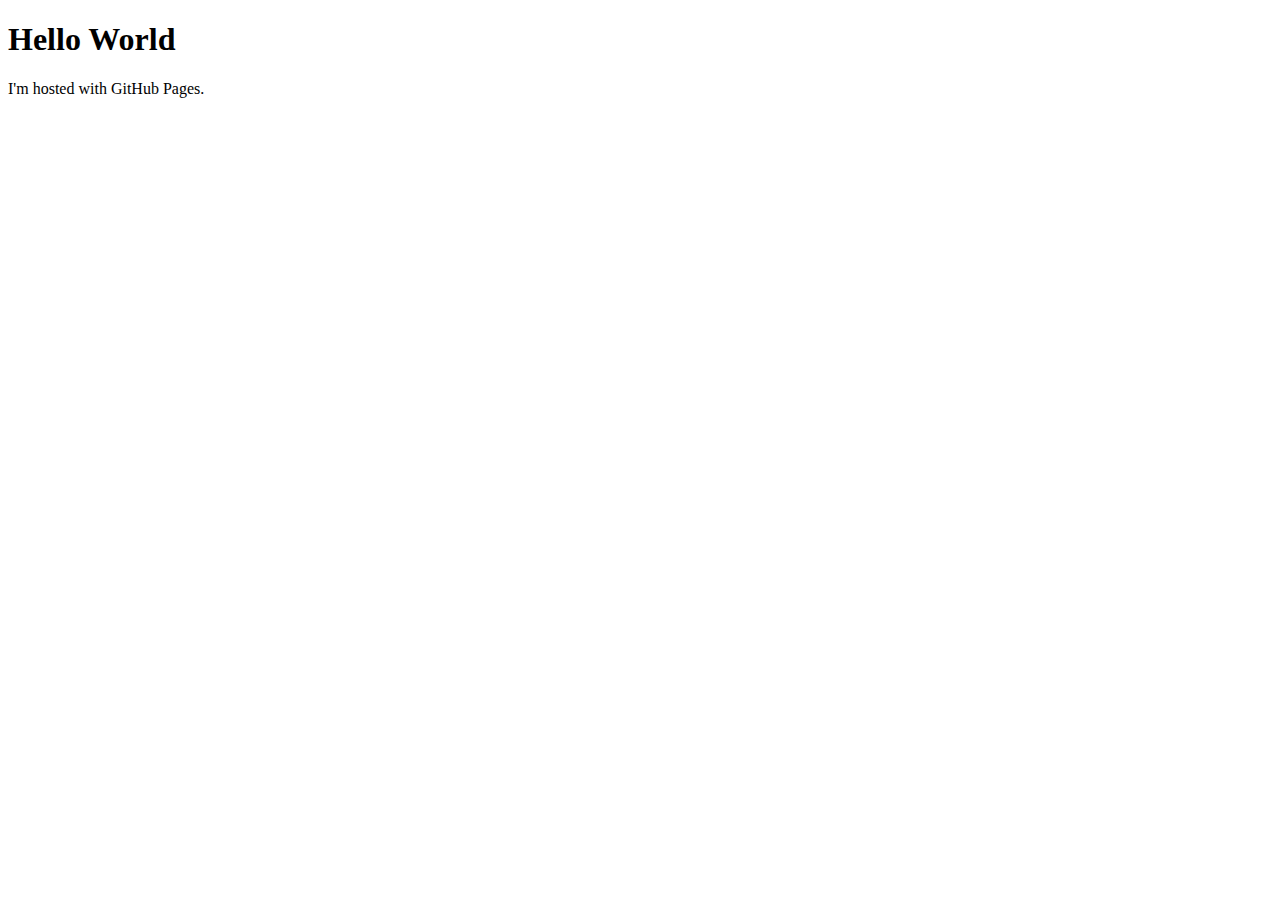
==== index.html @ 8fad61cc "Added index page." ====
<!DOCTYPE html>
<html lang="en-us">
<head>
<title>Home - Nicholas McCormick</title>
 <meta name="keywords" content="">
 <meta name="description" content="">
 <meta name="robots" content="index, follow">
 <meta name="author" content="Nicholas McCormick">
 <meta charset="utf-8"> 
</head>
<body>
<h1>Hello World</h1>
<p>I'm hosted with GitHub Pages.</p>
</body>
</html>
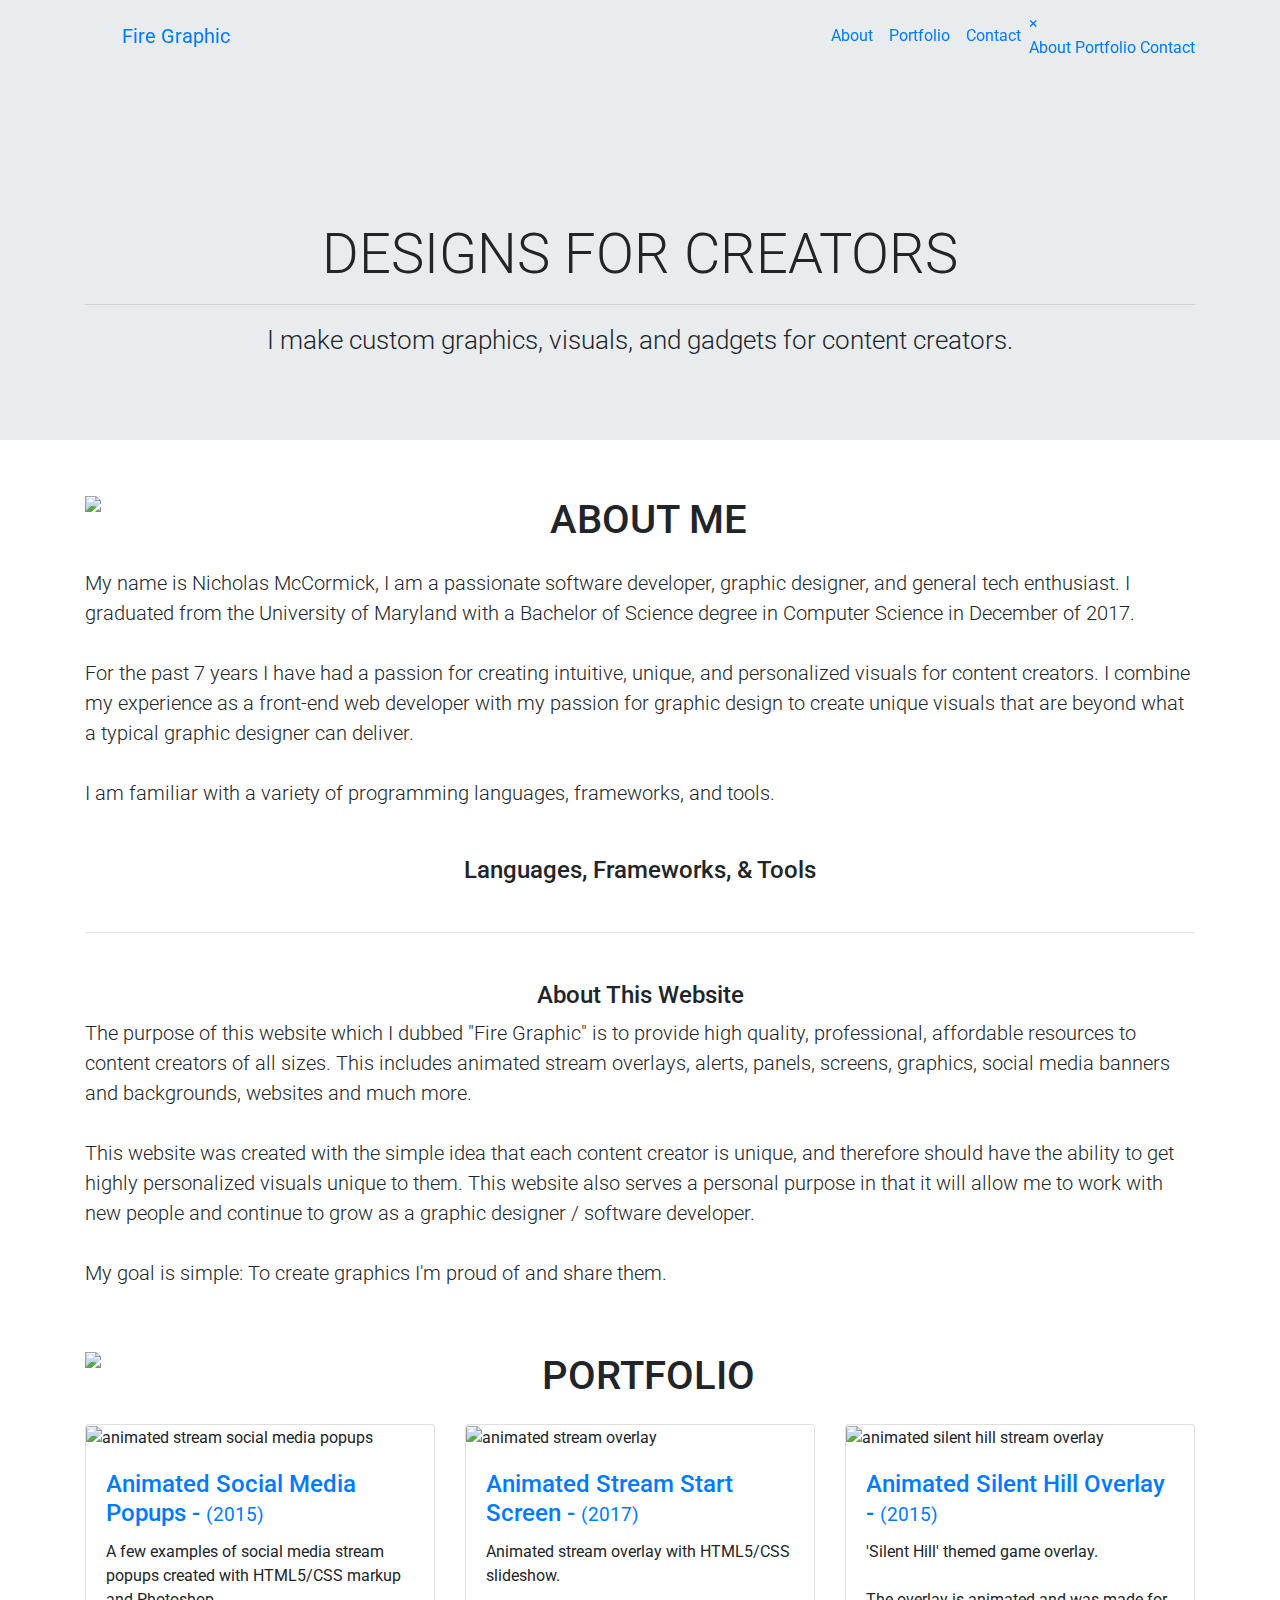
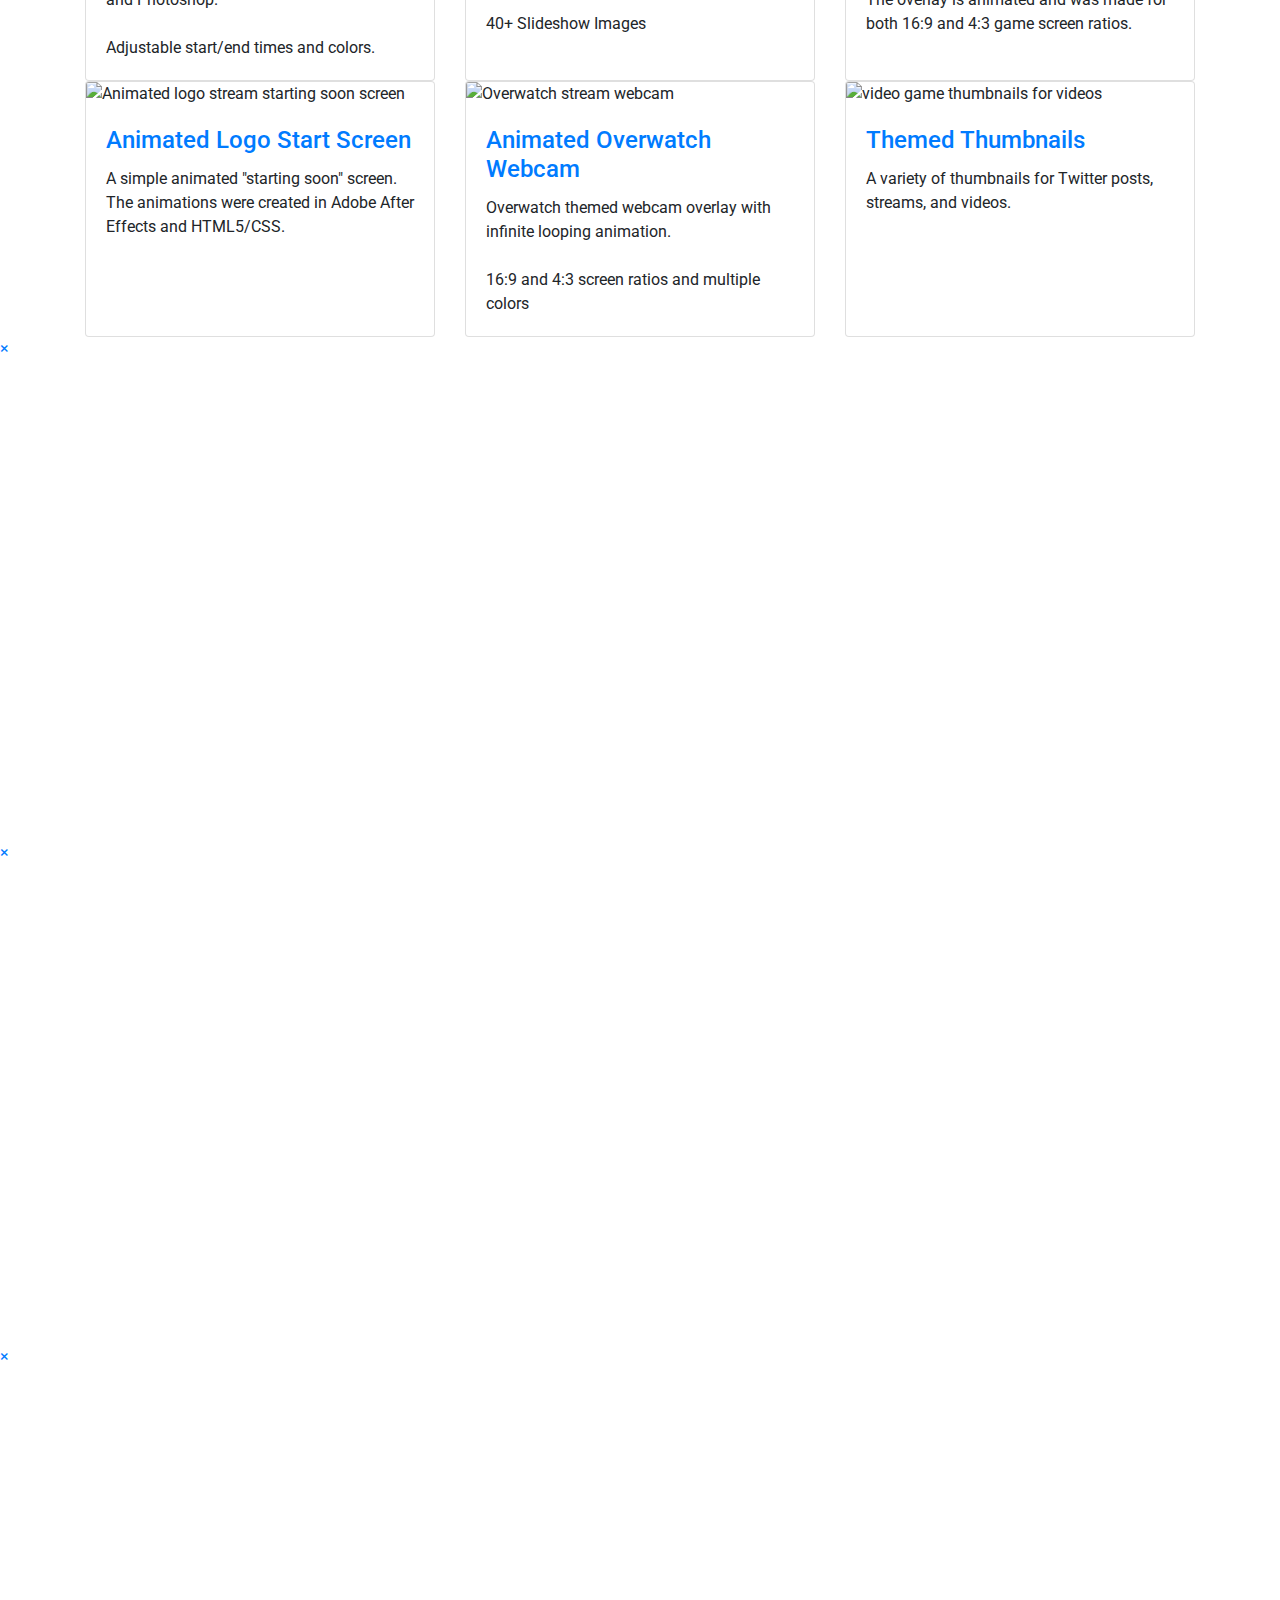
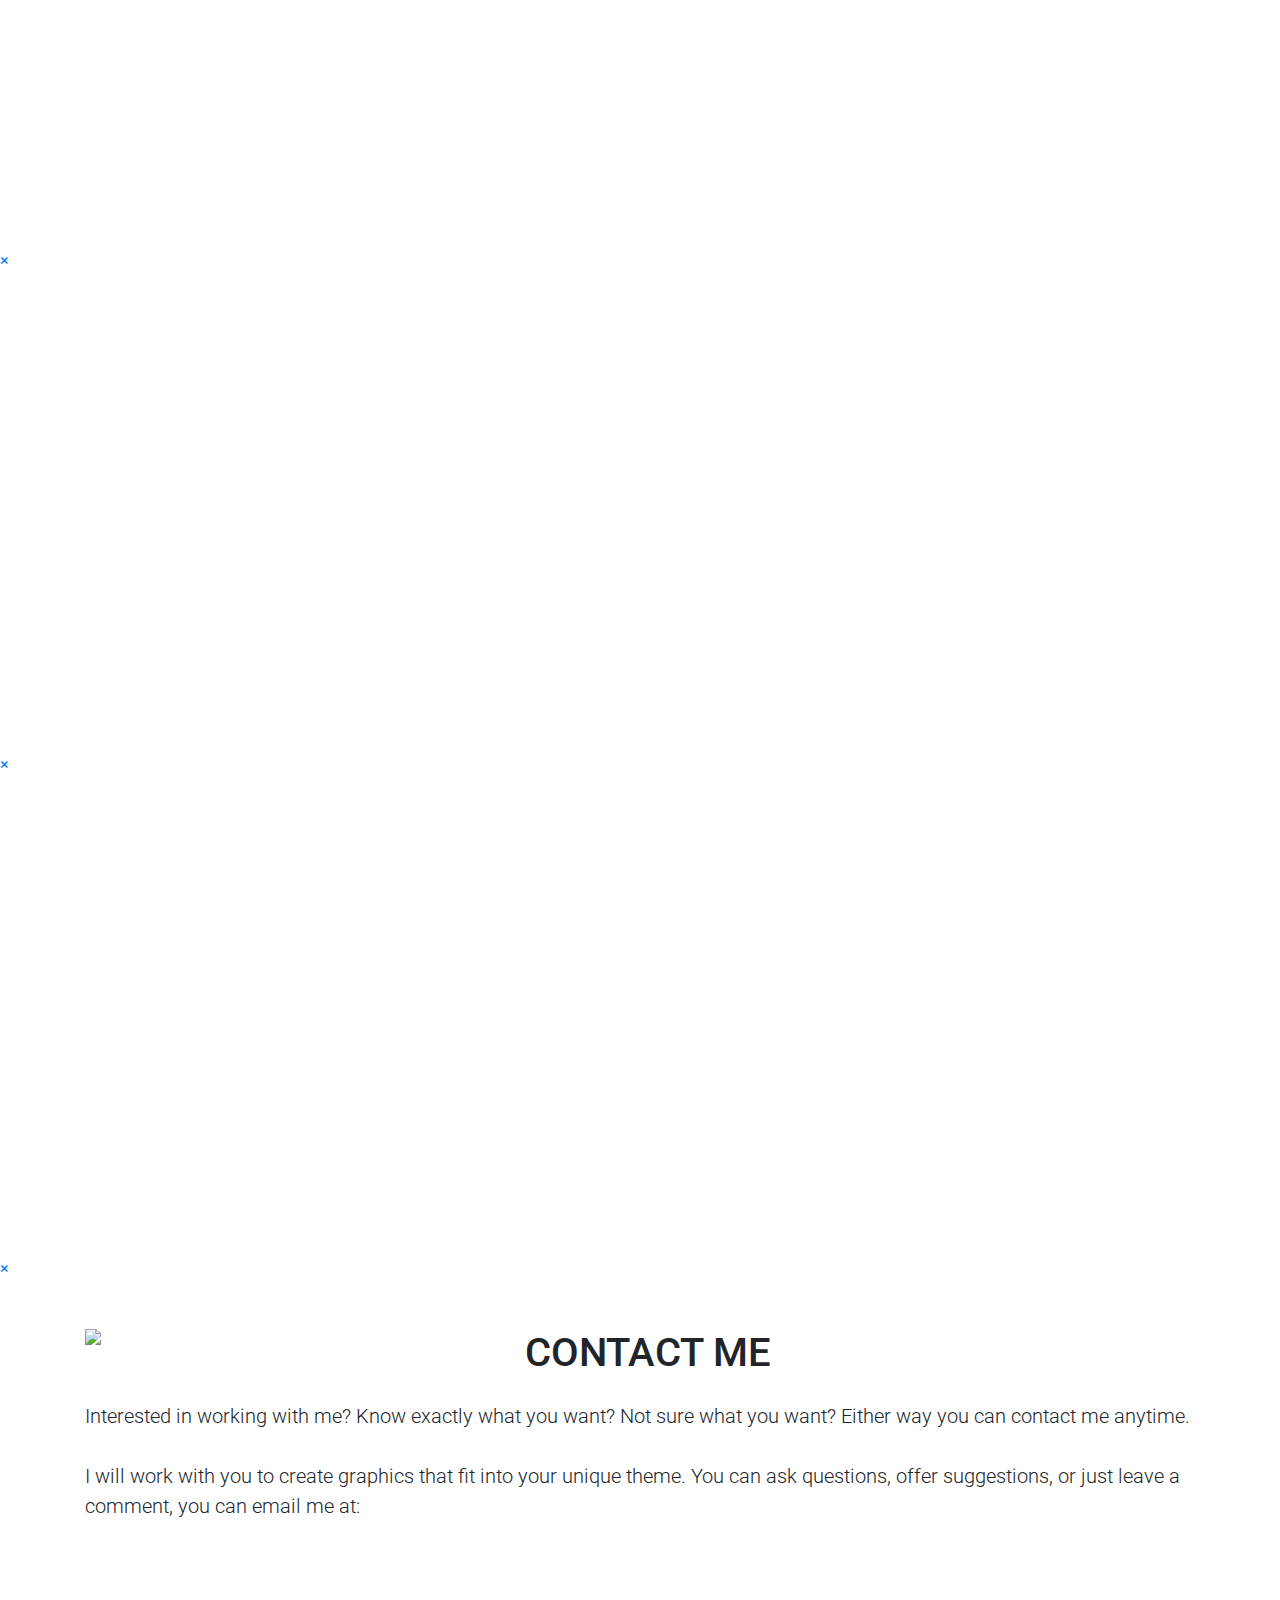
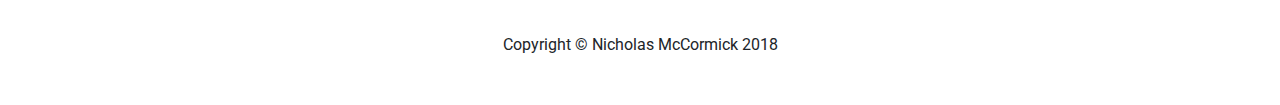
==== commit ac96d632: "Fixed image error" ====
--- a/index.html
+++ b/index.html
@@ -1,15 +1,452 @@
 <!DOCTYPE html>
-<html lang="en-us">
-<head>
-<title>Home - Nicholas McCormick</title>
- <meta name="keywords" content="">
- <meta name="description" content="">
- <meta name="robots" content="index, follow">
- <meta name="author" content="Nicholas McCormick">
- <meta charset="utf-8"> 
-</head>
-<body>
-<h1>Hello World</h1>
-<p>I'm hosted with GitHub Pages.</p>
-</body>
-</html>+
+<!--
+ * File: index.html
+ * Author: Nicholas McCormick (Faded)
+ * Date:
+ * Purpose: Fire Graphic Index
+
+ -->
+
+<html lang="en">
+  <head>
+    <meta charset="utf-8">
+    <title>Fire Graphic - Home</title>
+    <meta name="author" content="Nicholas McCormick">
+    <meta name="description" content="I am a passionate software developer,
+      graphic designer, and general tech enthusiast. The purpose of Fire Graphic Stream Design is to provide high quality, professional,
+    affordable resources to content creators of all sizes. This includes animated stream overlays,
+    alerts, panels, screens, graphics, social media banners and backgrounds, websites and much more.">
+
+
+    <meta name="viewport" content="width=device-width, initial-scale=1, shrink-to-fit=no">
+
+    <!-- Latest compiled and minified CSS -->
+    <link rel="stylesheet" href="https://maxcdn.bootstrapcdn.com/bootstrap/4.0.0/css/bootstrap.min.css"
+    integrity="sha384-Gn5384xqQ1aoWXA+058RXPxPg6fy4IWvTNh0E263XmFcJlSAwiGgFAW/dAiS6JXm" crossorigin="anonymous">
+
+    <!-- jQuery library -->
+    <script src="https://ajax.googleapis.com/ajax/libs/jquery/3.3.1/jquery.min.js"></script>
+
+    <!-- Popper.js Library -->
+    <script src="https://cdnjs.cloudflare.com/ajax/libs/popper.js/1.12.9/umd/popper.min.js"
+    integrity="sha384-ApNbgh9B+Y1QKtv3Rn7W3mgPxhU9K/ScQsAP7hUibX39j7fakFPskvXusvfa0b4Q" crossorigin="anonymous"></script>
+
+    <!-- Latest compiled JavaScript -->
+    <script src="https://maxcdn.bootstrapcdn.com/bootstrap/4.0.0/js/bootstrap.min.js"
+    integrity="sha384-JZR6Spejh4U02d8jOt6vLEHfe/JQGiRRSQQxSfFWpi1MquVdAyjUar5+76PVCmYl" crossorigin="anonymous"></script>
+
+    <!-- Fonts -->
+    <link href="https://fonts.googleapis.com/css?family=Roboto:300,400" rel="stylesheet">
+    <link rel="stylesheet" href="https://fonts.googleapis.com/css?family=Raleway">
+    <link href="https://fonts.googleapis.com/css?family=Lato:300,400" rel="stylesheet">
+    <link rel="stylesheet" href="https://cdn.rawgit.com/konpa/devicon/df6431e323547add1b4cf45992913f15286456d3/devicon.min.css">
+
+    <!-- Custom CSS Styles -->
+    <link rel="stylesheet" href="css/website_v2.css">
+
+
+
+    <link rel="icon"
+   type="image/gif"
+   href="images/icon.gif">
+
+  </head>
+
+  <body id="page-top">
+    <!--Top Navagation Bar -->
+    <nav class="navbar navbar-expand-lg nav-color fixed-top">
+
+
+      <div class="container">
+
+      <a class="navbar-brand" href="#">
+        <img src="images/icon.gif" width="16" height="26" class="d-inline-block brand-img" alt="">
+        <span class="brand-text d-inline-block align-top nav-link ">Fire Graphic</span></a>
+
+
+        <!-- Menu Button when small screen-->
+        <button class="navbar-toggler" type="button" data-toggle="collapse" data-target="#navbarResponsive" aria-controls="navbarResponsive" aria-expanded="false" aria-label="Toggle navigation">
+          <span class="navbar-toggler-icon" onclick="openNav()"></span>
+        </button>
+
+        <div class="collapse navbar-collapse" id="navbarResponsiv">
+          <ul class="navbar-nav ml-auto">
+            <li class="nav-item">
+              <a class="nav-link js-scroll-trigger nav-text" href="#About">About</a>
+            </li>
+            <li class="nav-item">
+              <a class="nav-link js-scroll-trigger nav-text" href="#Portfolio">Portfolio</a>
+            </li>
+            <li class="nav-item">
+              <a class="nav-link js-scroll-trigger nav-text" href="#Contact">Contact</a>
+            </li>
+          </ul>
+        </div>
+
+      <!--Nav Overlay -->
+        <div id="myNav" class="overlay">
+          <a href="javascript:void(0)" class="closebtn" onclick="closeNav()">&times;</a>
+          <div class="overlay-content">
+            <a href="#About" onclick="closeNav()">About</a>
+            <a href="#Portfolio" onclick="closeNav()">Portfolio</a>
+            <a href="#Contact" onclick="closeNav()">Contact</a>
+          </div>
+        </div>
+
+
+
+      </div>
+
+    </nav>
+    <!-- End of Nav-->
+
+    <!-- Header -->
+    <header class="jumbotron jumbotron-fluid">
+      <video id="video-background" preload muted autoplay loop>
+        <source src="images/back2.mp4" type="video/mp4">
+
+      </video>
+
+      <div id="myJumbotron-Text" class="container text-center jumbotron-text">
+        <h1 class="my-font display-4 jumbo-text-shadow">DESIGNS FOR CREATORS</h1>
+        <hr>
+        <p class="lead" style="font-size: 2vw;">I make custom graphics, visuals, and gadgets for content creators.</p>
+      </div>
+    </header>
+<!-- Header End -->
+
+
+
+
+    <!-- Sections -->
+
+    <!-- About Me -->
+    <section id="About">
+      <div class="container">
+        <div class="row">
+          <div class="col-lg-12 mx-auto">
+            <h1 class="my-4 text-center portfolio-head-text">ABOUT ME
+            <img class="img-fluid float-left my-line" src="images/line.png">
+          </h1>
+            <p class="lead about-font">My name is Nicholas McCormick, I am a passionate software developer,
+              graphic designer, and general tech enthusiast.
+              I graduated from the University of Maryland with a Bachelor of Science degree in Computer Science in December of 2017.
+<br><br>
+              For the past 7 years I have had a passion for creating intuitive, unique,
+               and personalized visuals for content creators.
+               I combine my experience as a front-end web developer with my passion
+                for graphic design to create unique visuals that are beyond what a typical graphic designer can deliver.
+                <br>
+                <br>
+                I am familiar with a variety of programming languages, frameworks, and tools.
+              </p>
+
+              <h4 class="text-center header-color mt-5">Languages, Frameworks, &#38; Tools</h4>
+
+              <ul class="list-inline list-icons text-center">
+            <li class="list-inline-item">
+              <i class="devicon-html5-plain-wordmark"></i>
+            </li>
+            <li class="list-inline-item">
+              <i class="devicon-css3-plain-wordmark"></i>
+            </li>
+            <li class="list-inline-item">
+              <i class="devicon-javascript-plain"></i>
+            </li>
+            <li class="list-inline-item">
+              <i class="devicon-jquery-plain-wordmark"></i>
+            </li>
+            <li class="list-inline-item">
+              <i class="devicon-bootstrap-plain-wordmark"></i>
+            </li>
+            <li class="list-inline-item">
+              <i class="devicon-sass-original"></i>
+            </li>
+            <li class="list-inline-item">
+              <i class="devicon-photoshop-plain"></i>
+            </li>
+            <li class="list-inline-item">
+              <i class="devicon-cplusplus-plain-wordmark"></i>
+            </li>
+            <li class="list-inline-item">
+              <i class="devicon-java-plain-wordmark"></i>
+            </li>
+            <li class="list-inline-item">
+              <i class="devicon-nodejs-plain-wordmark"></i>
+            </li>
+            <li class="list-inline-item">
+              <i class="devicon-github-plain"></i>
+            </li>
+          </ul>
+
+          <hr>
+          <h4 class="text-center header-color mt-5">About This Website</h4>
+          <p class="lead about-font">
+            The purpose of this website which I dubbed "Fire Graphic" is to provide high quality, professional,
+            affordable resources to content creators of all sizes. This includes animated stream overlays,
+            alerts, panels, screens, graphics, social media banners and backgrounds, websites and much more.
+            <br><br>
+            This website was created with the simple idea that each content creator is unique,
+            and therefore should have the ability to get highly personalized visuals unique to them.
+            This website also serves a personal purpose in that it will allow me to work with new people
+             and continue to grow as a graphic designer / software developer.
+             <br><br>
+             My goal is simple: To create graphics I'm proud of and share them.
+          </p>
+
+
+          </div>
+        </div>
+      </div>
+    </section>
+    <!-- About Me End -->
+
+    <!-- Portfolio -->
+    <div id="Portfolio" class="container mt-5">
+
+          <!-- Page Heading -->
+          <h1 class="my-4 text-center portfolio-head-text">PORTFOLIO
+          <img class="img-fluid float-left my-line" src="images/line.png">
+        </h1>
+
+          <div class="row">
+
+            <div class="col-lg-4 col-sm-6 portfolio-item">
+              <div class="card h-100">
+                <a onClick="openImg('image1')"><img class="card-img-top" src="images/portfolio/1.jpg" alt="animated stream social media popups"></a>
+                <div class="card-body">
+                  <h4 class="card-title">
+                    <a href="javascript:void(0)" onClick="openImg('image1')">Animated Social Media Popups - <small>(2015)</small></a>
+                  </h4>
+                  <p class="card-text inner-text"> A few examples of social media stream popups created with HTML5/CSS markup and Photoshop.
+
+                  <br><br>Adjustable start/end times and colors.</p>
+                </div>
+              </div>
+            </div>
+
+            <div class="col-lg-4 col-sm-6 portfolio-item">
+              <div class="card h-100">
+                <a onClick="openImg('image2')"><img class="card-img-top" src="images/portfolio/2.jpg" alt="animated stream overlay"></a>
+                <div class="card-body">
+                  <h4 class="card-title">
+                    <a href="javascript:void(0)" onclick="openImg('image2')">Animated Stream Start Screen - <small>(2017)</small></a>
+                  </h4>
+                  <p class="card-text inner-text">Animated stream overlay with HTML5/CSS slideshow.
+                    <br><br>40+ Slideshow Images
+
+              </p>
+                </div>
+              </div>
+            </div>
+            <div class="col-lg-4 col-sm-6 portfolio-item">
+              <div class="card h-100">
+                <a onClick="openImg('image3')"><img class="card-img-top" src="images/portfolio/3.jpg" alt="animated silent hill stream overlay"></a>
+                <div class="card-body">
+                  <h4 class="card-title">
+                    <a href="javascript:void(0)" onclick="openImg('image3')">Animated Silent Hill Overlay - <small>(2015)</small></a>
+                  </h4>
+                  <p class="card-text inner-text">'Silent Hill' themed game overlay.<br><br>
+                    The overlay is animated and was made for both 16:9 and 4:3 game screen ratios.</p>
+                </div>
+              </div>
+            </div>
+            <div class="col-lg-4 col-sm-6 portfolio-item">
+              <div class="card h-100">
+                <a onClick="openImg('image4')"><img class="card-img-top" src="images/portfolio/4.jpg" alt="Animated logo stream starting soon screen"></a>
+                <div class="card-body">
+                  <h4 class="card-title">
+                    <a href="javascript:void(0)" onclick="openImg('image4')">Animated Logo Start Screen</a>
+                  </h4>
+                  <p class="card-text inner-text">A simple animated "starting soon" screen. The animations were created in Adobe After Effects and HTML5/CSS.</p>
+                </div>
+              </div>
+            </div>
+            <div class="col-lg-4 col-sm-6 portfolio-item">
+              <div class="card h-100">
+                <a onClick="openImg('image5')"><img class="card-img-top" src="images/portfolio/5.jpg" alt="Overwatch stream webcam"></a>
+                <div class="card-body">
+                  <h4 class="card-title">
+                    <a href="javascript:void(0)" onclick="openImg('image5')">Animated Overwatch Webcam</a>
+                  </h4>
+                  <p class="card-text inner-text">Overwatch themed webcam overlay with infinite looping animation.<br><br>16:9 and 4:3 screen ratios and multiple colors</p>
+                </div>
+              </div>
+            </div>
+
+
+            <div class="col-lg-4 col-sm-6 portfolio-item">
+              <div class="card h-100">
+                <a onClick="openImg('image6')"><img class="card-img-top" src="images/portfolio/7.jpg" alt="video game thumbnails for videos"></a>
+                <div class="card-body">
+                  <h4 class="card-title">
+                    <a href="javascript:void(0)" onClick="openImg('image6')">Themed Thumbnails</a>
+                  </h4>
+                  <p class="card-text inner-text">A variety of thumbnails for Twitter posts, streams, and videos.</p>
+                </div>
+              </div>
+            </div>
+          </div>
+
+          <!-- /.row -->
+        </div>
+
+
+
+        <!-- Image Overlays -->
+        <!-- Image 1 Panel Overlay -->
+        <div id="image1" class="overlay">
+          <a href="javascript:void(0)" class="closebtn" onclick="closeImg('image1'); stopVideo('image1')">&times;</a>
+          <div class="overlay-content-img">
+
+            <iframe width="840" height="473" src="https://www.youtube.com/embed/nMKFCQlynO8"
+            frameborder="0" allow="autoplay; encrypted-media" allowfullscreen></iframe>
+          </div>
+        </div>
+
+        <!-- Image 2 Music Overlay -->
+        <div id="image2" class="overlay">
+          <a href="javascript:void(0)" class="closebtn" onclick="closeImg('image2'); stopVideo('image2')">&times;</a>
+          <div class="overlay-content-img">
+
+            <iframe width="840" height="473" src="https://www.youtube.com/embed/uvRNwEHDAkM"
+            frameborder="0" allow="autoplay; encrypted-media" allowfullscreen></iframe>
+          </div>
+        </div>
+
+        <!-- Image 3 Silent Hill Overlay -->
+        <div id="image3" class="overlay">
+          <a href="javascript:void(0)" class="closebtn" onclick="closeImg('image3'); stopVideo('image3')">&times;</a>
+          <div class="overlay-content-img">
+
+            <iframe width="840" height="473"  src="https://www.youtube.com/embed/bX3L7JhqyLE"
+            frameborder="0" allow="autoplay; encrypted-media" allowfullscreen></iframe>
+          </div>
+        </div>
+
+        <!-- Image 4 Overlay -->
+        <div id="image4" class="overlay">
+          <a href="javascript:void(0)" class="closebtn" onclick="closeImg('image4'); stopVideo('image4')">&times;</a>
+          <div class="overlay-content-img">
+
+            <iframe width="840" height="473" src="https://www.youtube.com/embed/pyYPFJwZOYE?rel=0&amp;start=295&end=482"
+            frameborder="0" allow="autoplay; encrypted-media" allowfullscreen></iframe>
+          </div>
+        </div>
+
+        <!-- Image 5 Overlay -->
+        <div id="image5" class="overlay">
+          <a href="javascript:void(0)" class="closebtn" onclick="closeImg('image5'); stopVideo('image5')">&times;</a>
+          <div class="overlay-content-img">
+
+<iframe width="840" height="473" src="https://www.youtube.com/embed/ZtoMNJajfTw?rel=0"
+ frameborder="0" allow="autoplay; encrypted-media" allowfullscreen></iframe>
+          </div>
+        </div>
+
+        <!-- Image 6 -->
+        <div id="image6" class="overlay">
+          <a href="javascript:void(0)" class="closebtn" onclick="closeImg('image6')">&times;</a>
+          <div class="overlay-content-img">
+            <img class="img-fluid w-75 mt-0" src="images/portfolio/7-lg.jpg" alt="">
+
+
+          </div>
+        </div>
+        <!-- Portfolio End -->
+
+
+        <!-- Contact Me -->
+        <section id="Contact">
+          <div class="container">
+            <div class="row">
+              <div class="col-lg-12 mx-auto">
+                <h1 class="my-4 text-center portfolio-head-text">CONTACT ME
+                <img class="img-fluid float-left my-line" src="images/line.png">
+                </h1>
+                <P class="lead about-font">
+                  Interested in working with me? Know exactly what you want?
+                  Not sure what you want? Either way you can contact me anytime.
+                  <br> <br>
+                  I will work with you to create graphics that fit into your unique theme.
+                  You can ask questions, offer suggestions, or just leave a comment, you can email me at:
+
+                </p>
+                <h5 id="myMail" class="text-center header-color mt-2 about-font"></h5>
+
+              </div>
+            </div>
+          </div>
+        </section>
+        <!-- Contact End -->
+
+
+        <!-- Footer -->
+    <footer class="py-5 mt-5 my-footer">
+      <div class="container">
+        <p class="m-0 text-center footer-text">Copyright © Nicholas McCormick 2018</p>
+      </div>
+    </footer>
+
+
+    <script>
+    "use strict";
+
+    function openNav() {
+        document.getElementById("myNav").style.height = "100%";
+    }
+
+    function closeNav() {
+        document.getElementById("myNav").style.height = "0%";
+    }
+
+    function closeImg(arr) {
+      document.getElementById(arr).style.height = "0%";
+
+    }
+
+    function openImg(arr) {
+      document.getElementById(arr).style.height = "100%";
+    }
+
+    var stopVideo = function ( element ) {
+
+	var iframe = document.getElementById(element).querySelector( "iframe");
+
+	var video = document.getElementById(element).querySelector("video");
+	if ( iframe ) {
+		var iframeSrc = iframe.src;
+		iframe.src = iframeSrc;
+	}
+	if ( video ) {
+		video.pause();
+	}
+};
+
+    setTimeout(mail, 1000);
+
+    function mail(){
+        let h6 = $("#myMail");
+
+        let mail1 = "FireGraphic";
+        let dot = String.fromCharCode(46);
+        let mail2 = "design";
+        let at = String.fromCharCode(64);
+        let mail3 = "gmail";
+        let mail4 = "com";
+
+        h6.text(mail1 + dot + mail2 + at + mail3 + dot + mail4);
+
+    }
+
+
+    </script>
+
+
+
+
+
+
+  </body>
+</html>
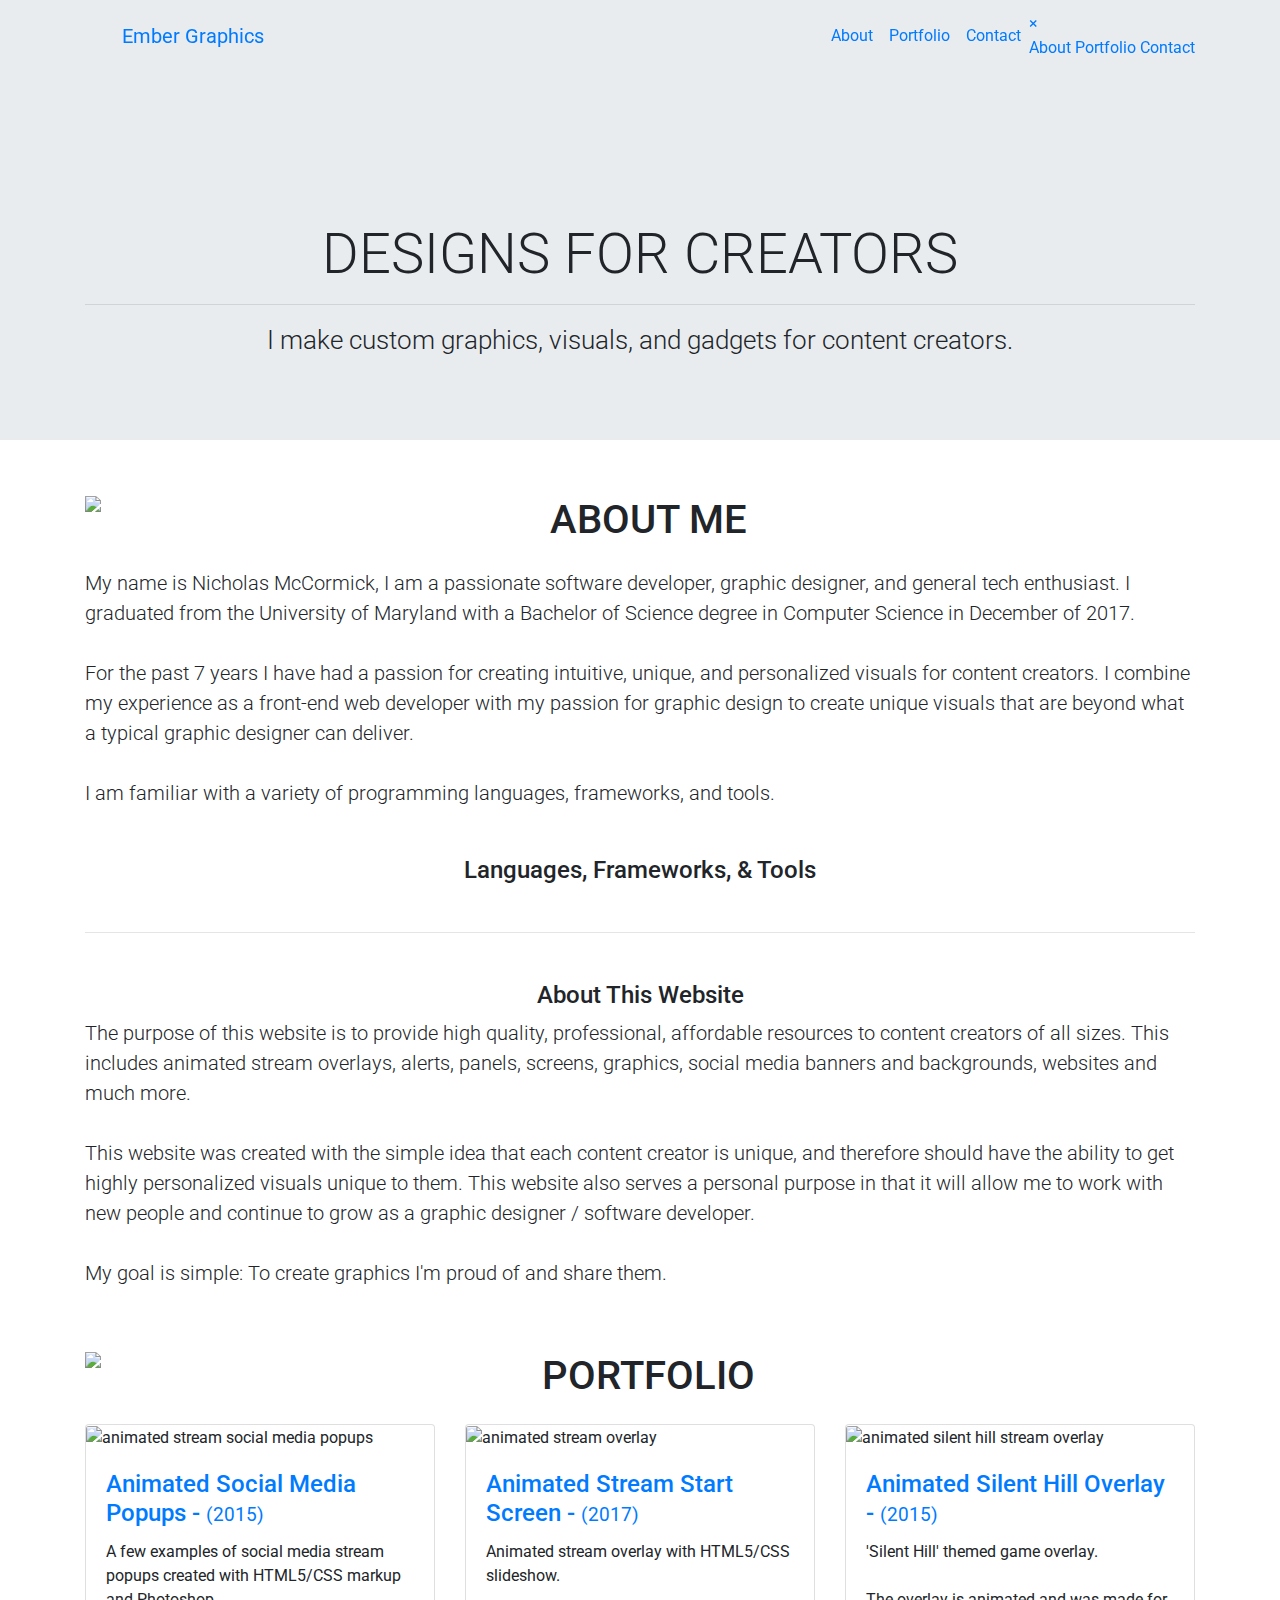
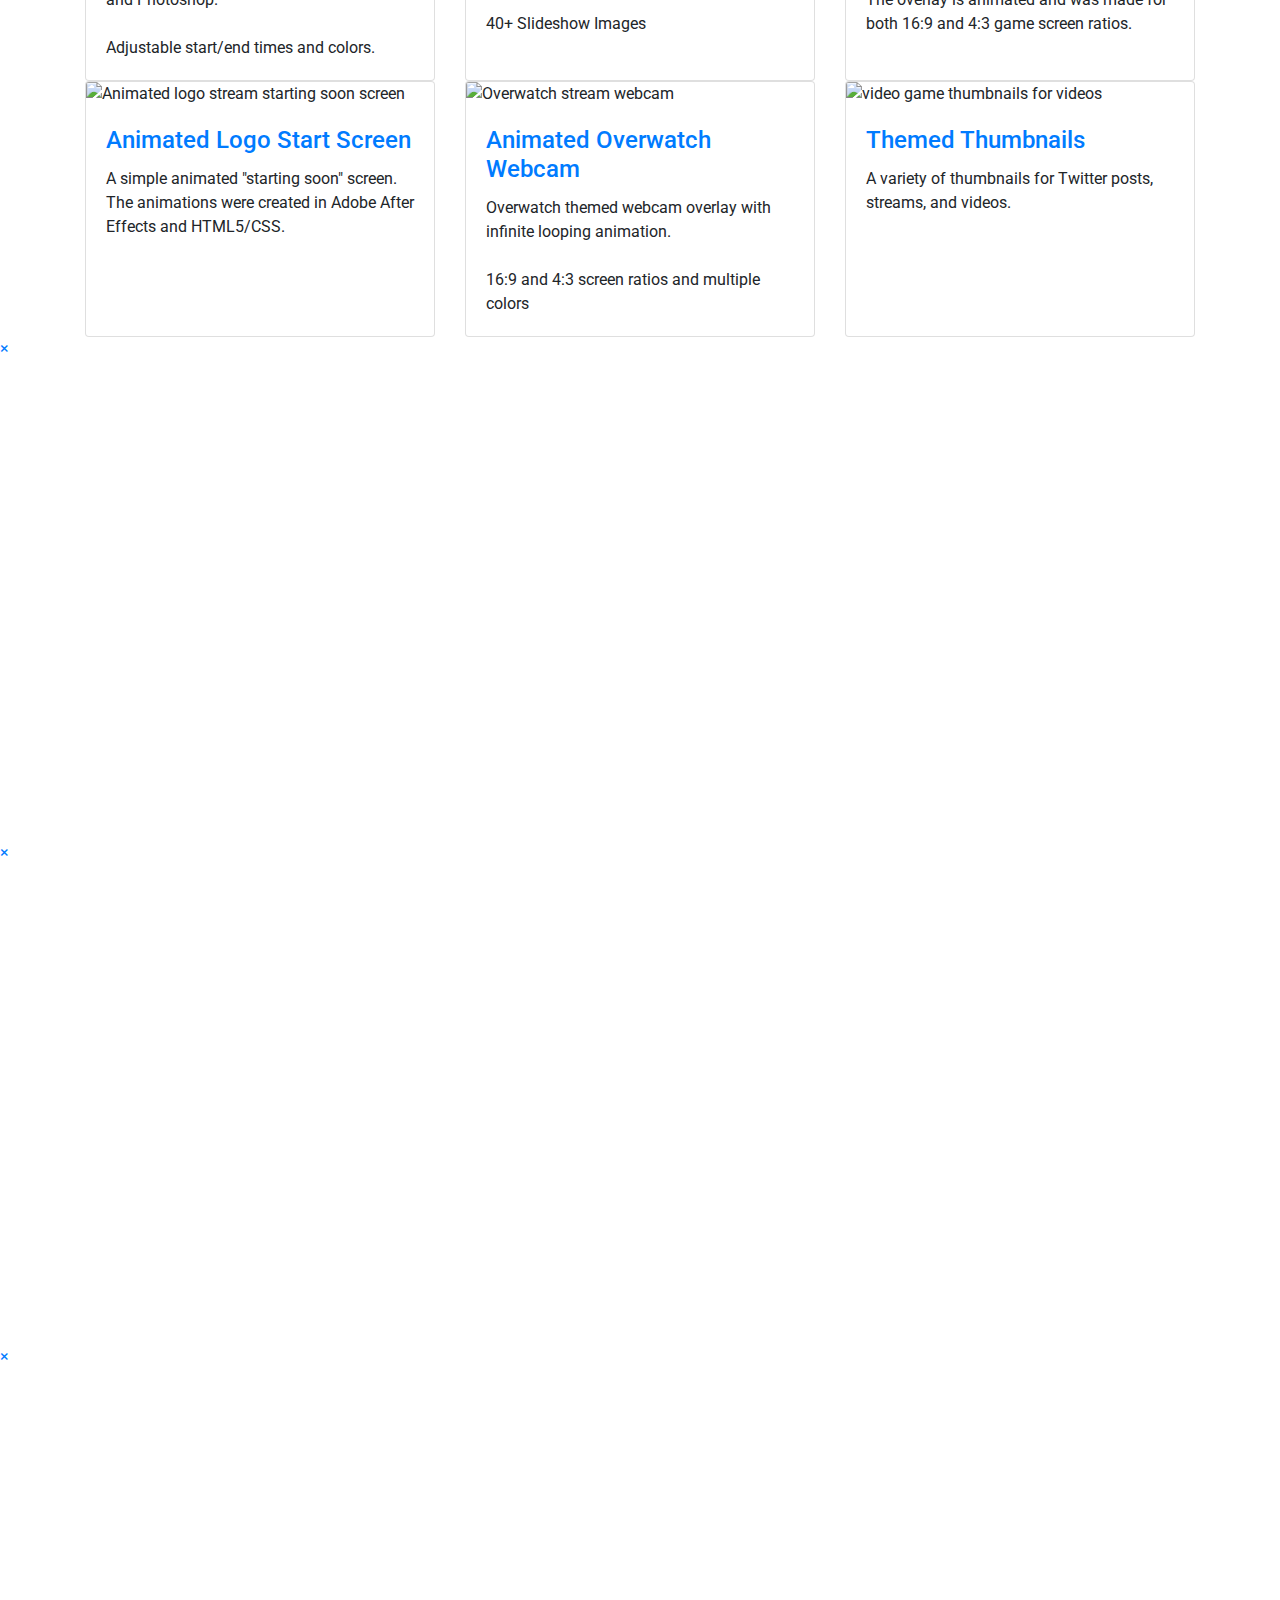
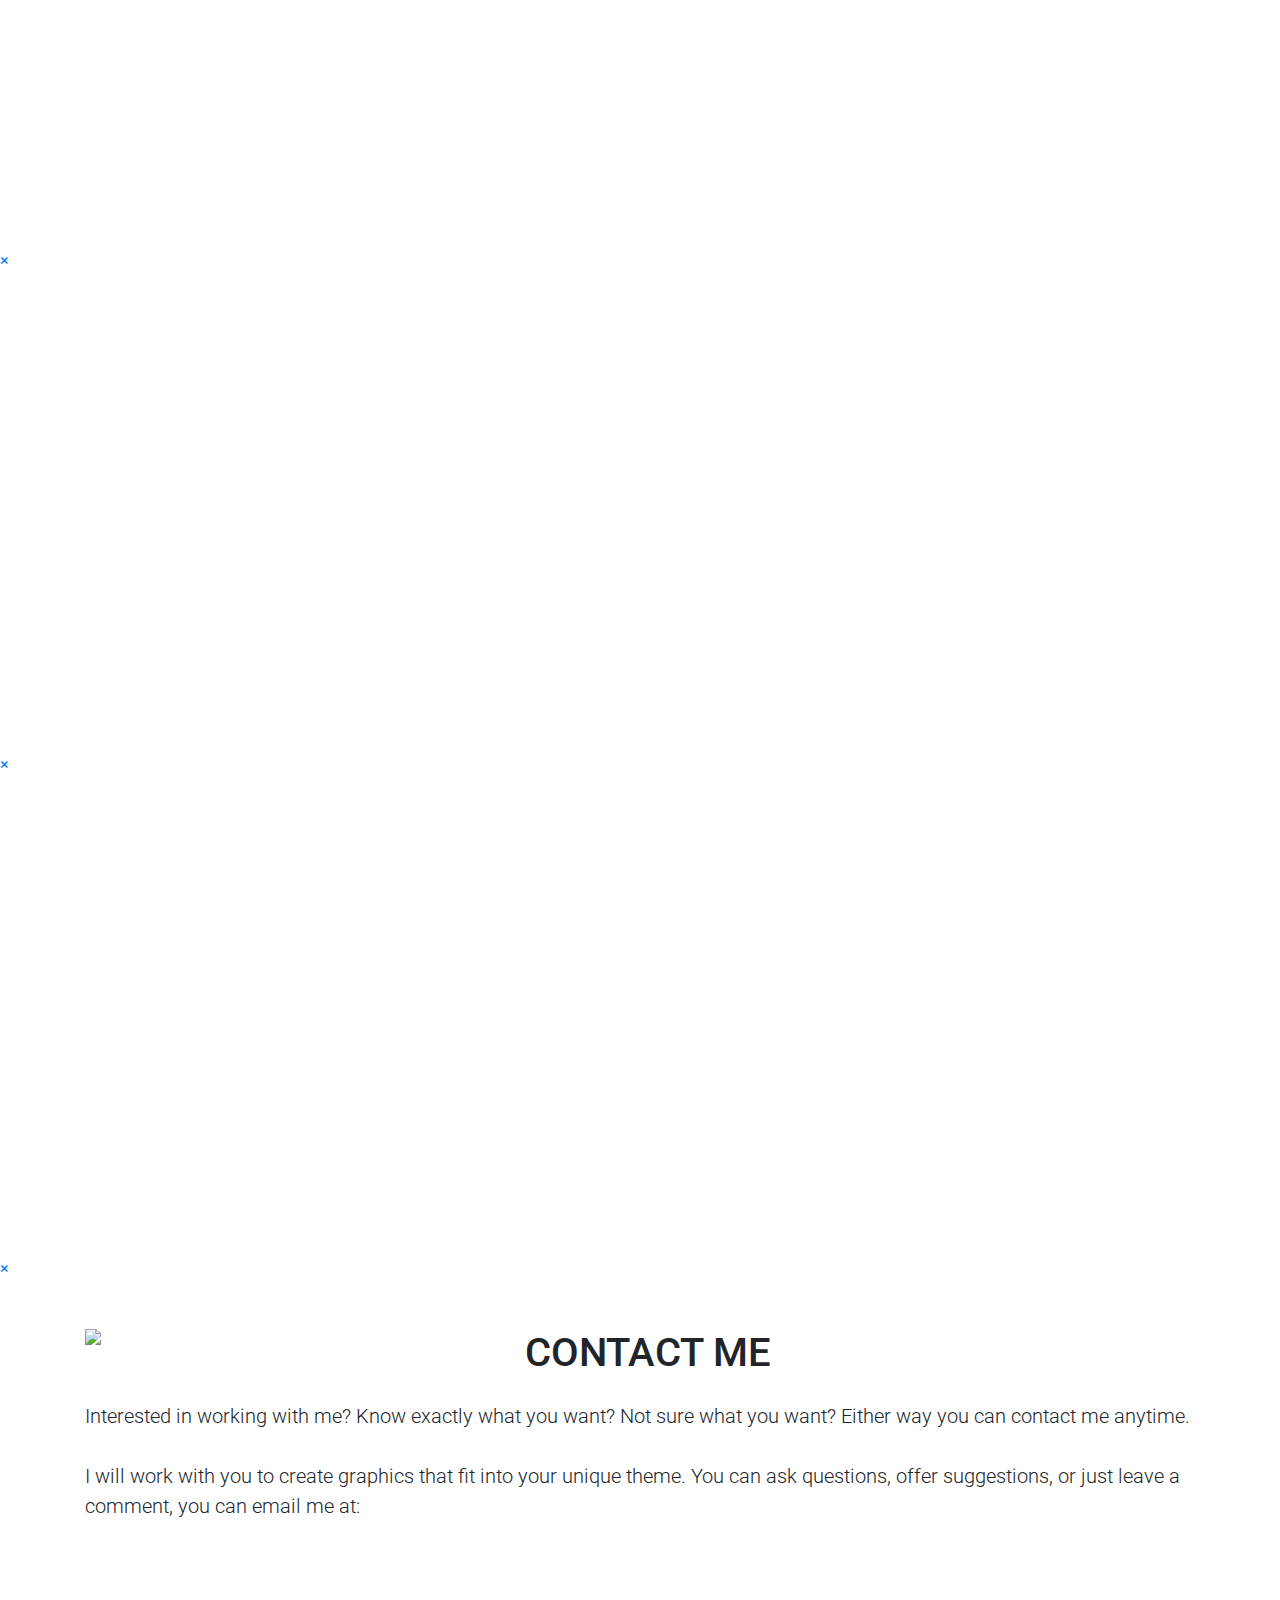
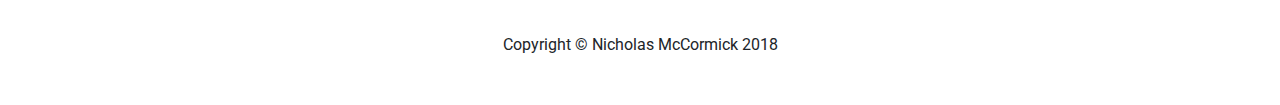
==== commit ac81cb93: "Text update" ====
--- a/index.html
+++ b/index.html
@@ -4,18 +4,16 @@
  * File: index.html
  * Author: Nicholas McCormick (Faded)
  * Date:
- * Purpose: Fire Graphic Index
+ * Purpose: Ember Graphics Index
 
  -->
 
 <html lang="en">
   <head>
     <meta charset="utf-8">
-    <title>Fire Graphic - Home</title>
+    <title>Ember Graphics - Home</title>
     <meta name="author" content="Nicholas McCormick">
-    <meta name="description" content="I am a passionate software developer,
-      graphic designer, and general tech enthusiast. The purpose of Fire Graphic Stream Design is to provide high quality, professional,
-    affordable resources to content creators of all sizes. This includes animated stream overlays,
+    <meta name="description" content="I am a passionate software developer, graphic designer, and general tech enthusiast. The purpose of this website is to provide high quality, professional, affordable resources to content creators of all sizes. This includes animated stream overlays,
     alerts, panels, screens, graphics, social media banners and backgrounds, websites and much more.">
 
 
@@ -62,7 +60,7 @@
 
       <a class="navbar-brand" href="#">
         <img src="images/icon.gif" width="16" height="26" class="d-inline-block brand-img" alt="">
-        <span class="brand-text d-inline-block align-top nav-link ">Fire Graphic</span></a>
+        <span class="brand-text d-inline-block align-top nav-link ">Ember Graphics</span></a>
 
 
         <!-- Menu Button when small screen-->
@@ -129,8 +127,7 @@
             <h1 class="my-4 text-center portfolio-head-text">ABOUT ME
             <img class="img-fluid float-left my-line" src="images/line.png">
           </h1>
-            <p class="lead about-font">My name is Nicholas McCormick, I am a passionate software developer,
-              graphic designer, and general tech enthusiast.
+            <p class="lead about-font">My name is Nicholas McCormick, I am a passionate software developer, graphic designer, and general tech enthusiast.
               I graduated from the University of Maryland with a Bachelor of Science degree in Computer Science in December of 2017.
 <br><br>
               For the past 7 years I have had a passion for creating intuitive, unique,
@@ -183,7 +180,7 @@
           <hr>
           <h4 class="text-center header-color mt-5">About This Website</h4>
           <p class="lead about-font">
-            The purpose of this website which I dubbed "Fire Graphic" is to provide high quality, professional,
+            The purpose of this website is to provide high quality, professional,
             affordable resources to content creators of all sizes. This includes animated stream overlays,
             alerts, panels, screens, graphics, social media banners and backgrounds, websites and much more.
             <br><br>
@@ -424,7 +421,7 @@
 	}
 };
 
-    setTimeout(mail, 1000);
+    setTimeout(mail, 4000);
 
     function mail(){
         let h6 = $("#myMail");
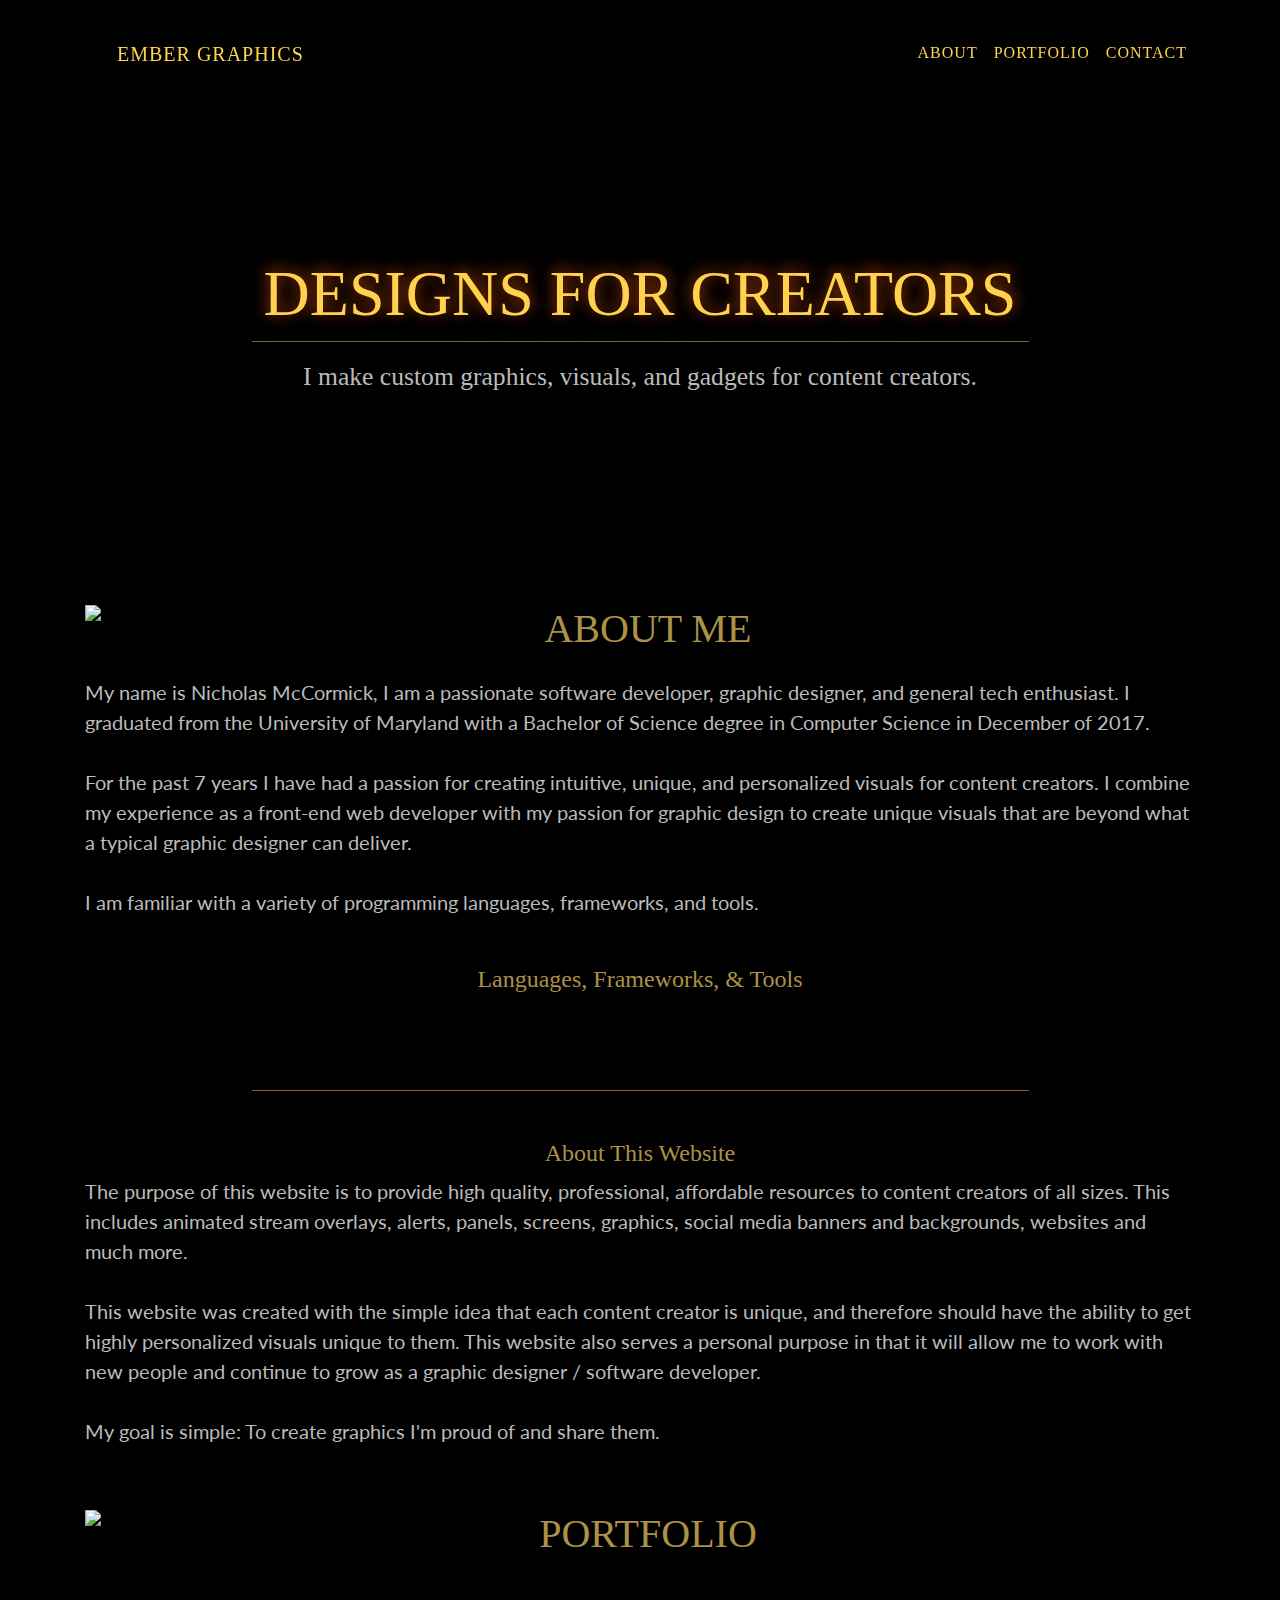
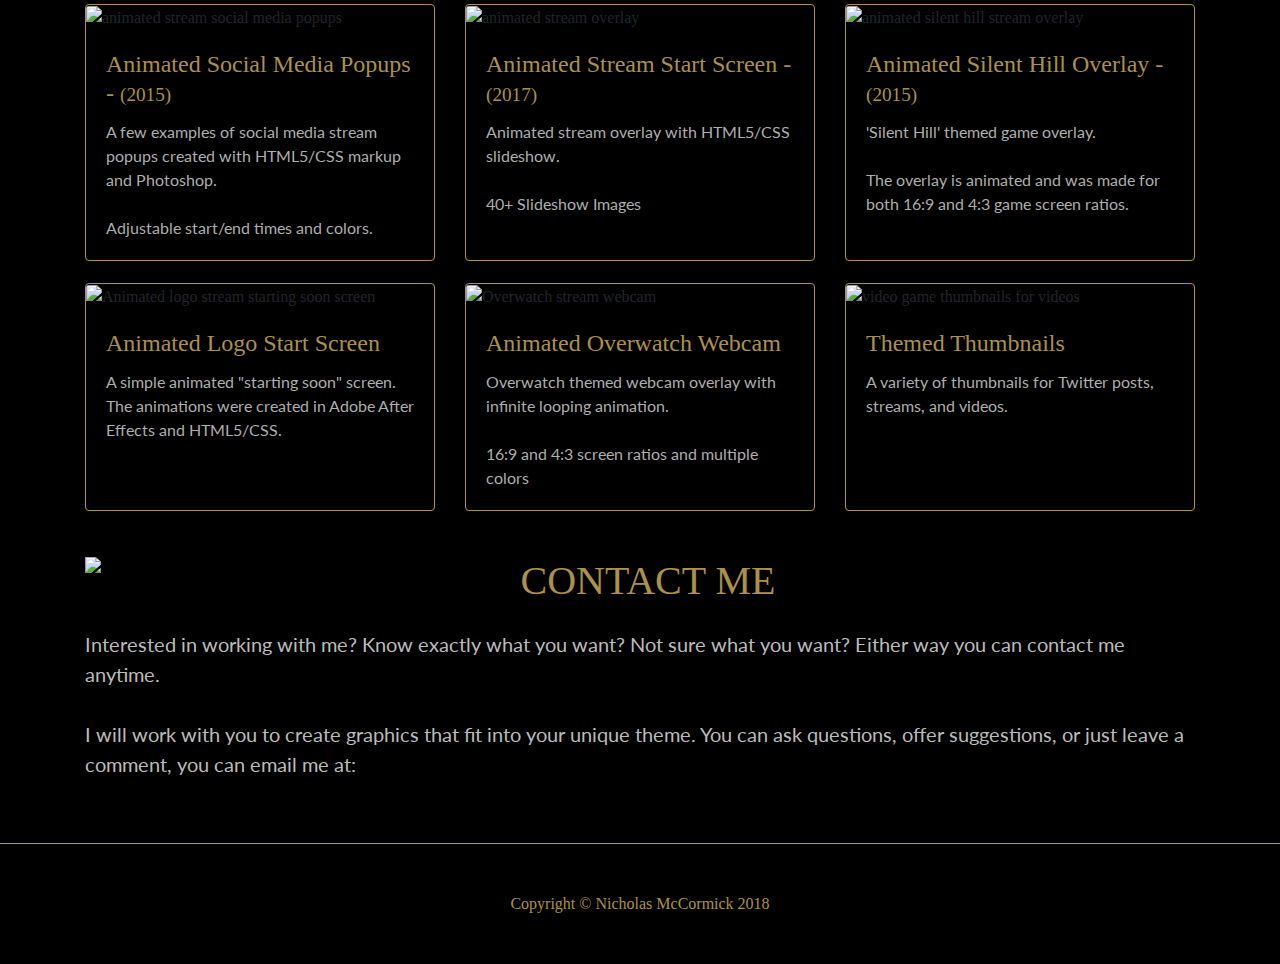
==== commit b4aa01f5: "Site UPdate" ====
--- a/index.html
+++ b/index.html
@@ -23,16 +23,6 @@
     <link rel="stylesheet" href="https://maxcdn.bootstrapcdn.com/bootstrap/4.0.0/css/bootstrap.min.css"
     integrity="sha384-Gn5384xqQ1aoWXA+058RXPxPg6fy4IWvTNh0E263XmFcJlSAwiGgFAW/dAiS6JXm" crossorigin="anonymous">
 
-    <!-- jQuery library -->
-    <script src="https://ajax.googleapis.com/ajax/libs/jquery/3.3.1/jquery.min.js"></script>
-
-    <!-- Popper.js Library -->
-    <script src="https://cdnjs.cloudflare.com/ajax/libs/popper.js/1.12.9/umd/popper.min.js"
-    integrity="sha384-ApNbgh9B+Y1QKtv3Rn7W3mgPxhU9K/ScQsAP7hUibX39j7fakFPskvXusvfa0b4Q" crossorigin="anonymous"></script>
-
-    <!-- Latest compiled JavaScript -->
-    <script src="https://maxcdn.bootstrapcdn.com/bootstrap/4.0.0/js/bootstrap.min.js"
-    integrity="sha384-JZR6Spejh4U02d8jOt6vLEHfe/JQGiRRSQQxSfFWpi1MquVdAyjUar5+76PVCmYl" crossorigin="anonymous"></script>
 
     <!-- Fonts -->
     <link href="https://fonts.googleapis.com/css?family=Roboto:300,400" rel="stylesheet">
@@ -43,6 +33,23 @@
     <!-- Custom CSS Styles -->
     <link rel="stylesheet" href="css/website_v2.css">
 
+    <!-- jQuery library -->
+    <script src="https://ajax.googleapis.com/ajax/libs/jquery/3.3.1/jquery.min.js"></script>
+
+    <!-- Popper.js Library -->
+    <script src="https://cdnjs.cloudflare.com/ajax/libs/popper.js/1.12.9/umd/popper.min.js"
+    integrity="sha384-ApNbgh9B+Y1QKtv3Rn7W3mgPxhU9K/ScQsAP7hUibX39j7fakFPskvXusvfa0b4Q" crossorigin="anonymous"></script>
+
+    <!-- Latest compiled JavaScript -->
+    <script src="https://maxcdn.bootstrapcdn.com/bootstrap/4.0.0/js/bootstrap.min.js"
+    integrity="sha384-JZR6Spejh4U02d8jOt6vLEHfe/JQGiRRSQQxSfFWpi1MquVdAyjUar5+76PVCmYl" crossorigin="anonymous"></script>
+
+
+
+    <!-- Easing.js -->
+    <script src="https://cdnjs.cloudflare.com/ajax/libs/jquery-easing/1.4.1/jquery.easing.min.js"></script>
+
+
 
 
     <link rel="icon"
@@ -52,32 +59,33 @@
   </head>
 
   <body id="page-top">
+
     <!--Top Navagation Bar -->
-    <nav class="navbar navbar-expand-lg nav-color fixed-top">
+    <nav id="mainNav" class="navbar navbar-expand-lg nav-color fixed-top">
 
 
       <div class="container">
 
-      <a class="navbar-brand" href="#">
+      <a id="logo" class="navbar-brand" href="#">
         <img src="images/icon.gif" width="16" height="26" class="d-inline-block brand-img" alt="">
-        <span class="brand-text d-inline-block align-top nav-link ">Ember Graphics</span></a>
+        <span id="nav-Top" class="brand-text d-inline-block align-top nav-link ">EMBER GRAPHICS</span></a>
 
 
         <!-- Menu Button when small screen-->
-        <button class="navbar-toggler" type="button" data-toggle="collapse" data-target="#navbarResponsive" aria-controls="navbarResponsive" aria-expanded="false" aria-label="Toggle navigation">
+        <button class="navbar-toggler navbar-toggler-right collapsed" type="button" data-toggle="collapse" data-target="#navbarResponsive" aria-controls="navbarResponsive" aria-expanded="false" aria-label="Toggle navigation">
           <span class="navbar-toggler-icon" onclick="openNav()"></span>
         </button>
 
-        <div class="collapse navbar-collapse" id="navbarResponsiv">
+        <div class="collapse navbar-collapse">
           <ul class="navbar-nav ml-auto">
             <li class="nav-item">
-              <a class="nav-link js-scroll-trigger nav-text" href="#About">About</a>
+              <a id="nav-About" class="nav-link nav-text" href="javascript:void(0)">About</a>
             </li>
             <li class="nav-item">
-              <a class="nav-link js-scroll-trigger nav-text" href="#Portfolio">Portfolio</a>
+              <a id="nav-Portfolio" class="nav-link nav-text" href="javascript:void(0)">Portfolio</a>
             </li>
             <li class="nav-item">
-              <a class="nav-link js-scroll-trigger nav-text" href="#Contact">Contact</a>
+              <a id="nav-Contact" class="nav-link nav-text" href="javascript:void(0)">Contact</a>
             </li>
           </ul>
         </div>
@@ -92,12 +100,13 @@
           </div>
         </div>
 
-
-
       </div>
-
     </nav>
+
+
+
     <!-- End of Nav-->
+
 
     <!-- Header -->
     <header class="jumbotron jumbotron-fluid">
@@ -370,7 +379,7 @@
                   You can ask questions, offer suggestions, or just leave a comment, you can email me at:
 
                 </p>
-                <h5 id="myMail" class="text-center header-color mt-2 about-font"></h5>
+                <h5 class="text-center header-color mt-2 about-font"><a id="M-link" class="header-color about-font" href=""></a></h5>
 
               </div>
             </div>
@@ -387,61 +396,9 @@
     </footer>
 
 
-    <script>
-    "use strict";
-
-    function openNav() {
-        document.getElementById("myNav").style.height = "100%";
-    }
-
-    function closeNav() {
-        document.getElementById("myNav").style.height = "0%";
-    }
-
-    function closeImg(arr) {
-      document.getElementById(arr).style.height = "0%";
-
-    }
-
-    function openImg(arr) {
-      document.getElementById(arr).style.height = "100%";
-    }
-
-    var stopVideo = function ( element ) {
-
-	var iframe = document.getElementById(element).querySelector( "iframe");
-
-	var video = document.getElementById(element).querySelector("video");
-	if ( iframe ) {
-		var iframeSrc = iframe.src;
-		iframe.src = iframeSrc;
-	}
-	if ( video ) {
-		video.pause();
-	}
-};
-
-    setTimeout(mail, 4000);
-
-    function mail(){
-        let h6 = $("#myMail");
-
-        let mail1 = "FireGraphic";
-        let dot = String.fromCharCode(46);
-        let mail2 = "design";
-        let at = String.fromCharCode(64);
-        let mail3 = "gmail";
-        let mail4 = "com";
-
-        h6.text(mail1 + dot + mail2 + at + mail3 + dot + mail4);
-
-    }
-
-
-    </script>
-
-
-
+
+    <!--Custom JS -->
+    <script src="js/main.js"></script>
 
 
 
--- a/css/website_v2.css
+++ b/css/website_v2.css
@@ -0,0 +1,334 @@
+/*
+ * File: website.css
+ * Author: Nicholas Joseph McCormick
+ * Date: March 14, 2018
+ * Purpose: Website CSS
+ */
+
+
+@font-face {
+    font-family: myFont;
+    src: url(../fonts/OptimusPrinceps.ttf);
+}
+
+body {
+  font-family: 'myFont';
+  background-color: #000;
+}
+
+.row > div {
+  padding-top: 22px;
+}
+
+a:hover {
+  text-decoration: none;
+}
+
+
+/*Nav Bar CSS */
+.hide-nav{
+top: -75px;
+opacity: 0;
+transition: top 0.7s, opacity 0.7s;}
+
+.show-nav{
+top: 0;
+opacity: 1;
+transition: top 0.7s, opacity 0.7s;
+}
+
+.brand-text {
+  padding-top: 14px;
+  color: #ffd24e;
+}
+
+.brand-text:hover {
+  animation: fire 1.2s ease-in-out 0s infinite alternate;
+}
+
+.brand-img {
+  margin-top: 12px;
+  margin-right: -6px;
+}
+
+.nav-text {
+  color: #ffd24e;
+}
+
+.nav-animation {
+    animation: fire 1.2s ease-in-out 0s infinite alternate;
+}
+
+.jumbotron-text {
+  color: #ffd24e;
+}
+
+.navbar-toggler {
+  padding: 0.25rem .75rem;
+font-size: 1.25rem;
+line-height: 1;
+background-color: transparent;
+border: none;
+border-radius: .25rem;
+margin-bottom: -2px;
+}
+
+
+
+.nav-color {
+  font-family: myFont;
+color: #ffd24e;
+background-position: center;
+background-size: cover;
+width: 100%;
+}
+
+.my-font {
+  font-family: myFont;
+}
+
+.navbar-toggler-icon {
+  background-image: url("data:image/svg+xml;charset=utf8,%3Csvg viewBox='0 0 32 32' xmlns='http://www.w3.org/2000/svg'%3E%3Cpath stroke='rgba(255, 210, 78, 1)' stroke-width='2' stroke-linecap='round' stroke-miterlimit='10' d='M4 8h24M4 16h24M4 24h24'/%3E%3C/svg%3E");
+}
+
+.navbar-nav {
+  margin-bottom: -4px;
+}
+
+
+/* Change link hover color */
+a:hover{
+  color: #ffd24e;
+  animation: fire 1.2s ease-in-out 0s infinite alternate;
+}
+
+/* Jumbotron */
+.jumbotron {
+  /*background: url('../images/back.mp4') no-repeat center center; */
+  background-size: cover;
+  padding-top: 20%;
+  padding-bottom: 9%;
+  background-color: transparent;
+}
+
+#myJumbotron-Text {
+  margin-top: 0rem;
+
+}
+
+.jumbo-text-shadow {
+  text-shadow: 0px 0px 30px black, 0px -2px 16px #f85d02;
+}
+
+.display-4 {
+  font-size: 5vw;
+}
+
+.lead {
+  color: #bbb;
+}
+
+
+
+@media only screen and (max-width: 768px) {
+
+}
+
+
+
+/* Video */
+#video-background {
+  position: absolute;
+    top: 0;
+    right: 0;
+    bottom: 0;
+    left: 0;
+    overflow: hidden;
+    z-index: -100;
+    width:100%;
+    object-fit: cover;
+    margin-top: 0rem;
+}
+
+hr {
+  width: 70%;
+  border-top: 1px solid #866533;
+  margin-top: 0rem;
+}
+
+
+
+/*Overlay Screen*/
+.overlay {
+    height: 0%;
+    width: 100%;
+    position: fixed;
+    z-index: 1050;
+    top: 0;
+    left: 0;
+    background-color: rgb(0,0,0);
+    background-color: rgba(0,0,0, 0.9);
+    overflow-y: hidden;
+    transition: 0.5s;
+}
+
+.overlay-content {
+    position: relative;
+    top: 25%;
+    width: 100%;
+    text-align: center;
+    margin-top: 30px;
+}
+
+.overlay-content-img {
+    position: relative;
+    top: 25%;
+    width: 100%;
+    text-align: center;
+    margin-top: -122px;
+}
+
+.overlay a {
+    padding: 8px;
+    text-decoration: none;
+    font-size: 36px;
+    color: #818181;
+    display: block;
+    transition: 0.3s;
+}
+
+.overlay a:hover, .overlay a:focus {
+    color: #f1f1f1;
+}
+
+.overlay .closebtn {
+    position: absolute;
+    top: 0px;
+    right: 45px;
+    font-size: 60px;
+}
+
+@media screen and (max-height: 450px) {
+  .overlay {overflow-y: auto;}
+  .overlay a {font-size: 20px}
+  .overlay .closebtn {
+    font-size: 40px;
+    top: 15px;
+    right: 35px;
+  }
+}
+
+/* Overlay Screen End*/
+
+/* Portfolio Section */
+
+.portfolio-head-text, .footer-text {
+  color: #ac9247;
+}
+
+.inner-text {
+  color: #aeaeae!important;
+}
+
+.my-line {
+  margin-top: 0em;
+}
+
+.card {
+  border: 1px solid #ac9247;
+  background: url(../images/ember-back.jpg);
+}
+
+.card-img-top:hover {
+  cursor: pointer;
+}
+
+.card-title {
+  color: #ab9147;
+    text-decoration: none;
+}
+
+.card-text {
+  font-family: 'Lato', sans-serif;
+}
+
+h4 > a {
+  color: #ab9147;
+  text-decoration: none;
+}
+
+h4 > a:hover{
+  color: #ffeed8;
+  text-decoration: none;
+}
+
+/* About Me */
+.about-font {
+  font-family: 'Lato', sans-serif;
+  font-weight: 400;
+  color: #bbb;
+}
+
+.list-icons {
+    font-size: 3rem;
+    color: #a5a5a5;
+}
+
+.list-icons .list-inline-item i:hover {
+    color: #fd7725;
+}
+
+.header-color {
+  color: #ab9147;
+}
+
+/* Footer */
+
+
+.my-footer {
+  border-top: 1px solid #ac9247;
+  background-color: #000;
+}
+
+/* Animations */
+
+@keyframes fire {
+
+  to {
+    text-shadow: 0px -1px 4px white, 0px -2px 10px yellow, 0px -10px 20px #ff8000, 0px -18px 40px red;
+  }
+
+}
+
+
+/* New NavBar */
+
+#mainNav {
+    /* font-family: Cabin,'Helvetica Neue',Helvetica,Arial,sans-serif; */
+    margin-bottom: 0;
+    text-transform: uppercase;
+    border-bottom: 1px solid rgba(172, 146, 71, .7);
+    background-color: #000;
+}
+
+@media (min-width: 992px) {
+#mainNav {
+    padding-top: 20px;
+    padding-bottom: 20px;
+    -webkit-transition: background .3s ease-in-out,padding-top .3s ease-in-out,padding-bottom .3s;
+    -moz-transition: background .3s ease-in-out,padding-top .3s ease-in-out,padding-bottom .3s;
+    transition: background .3s ease-in-out,padding-top .3s ease-in-out,padding-bottom .3s;
+    letter-spacing: 1px;
+    border-bottom: none;
+    background: 0 0;
+}
+}
+
+@media (min-width: 992px) {
+#mainNav.navbar-shrink {
+    padding-top: 10px;
+    padding-bottom: 10px;
+    border-bottom: 1px solid rgba(172, 146, 71, .7);
+    background: #000;
+}
+}
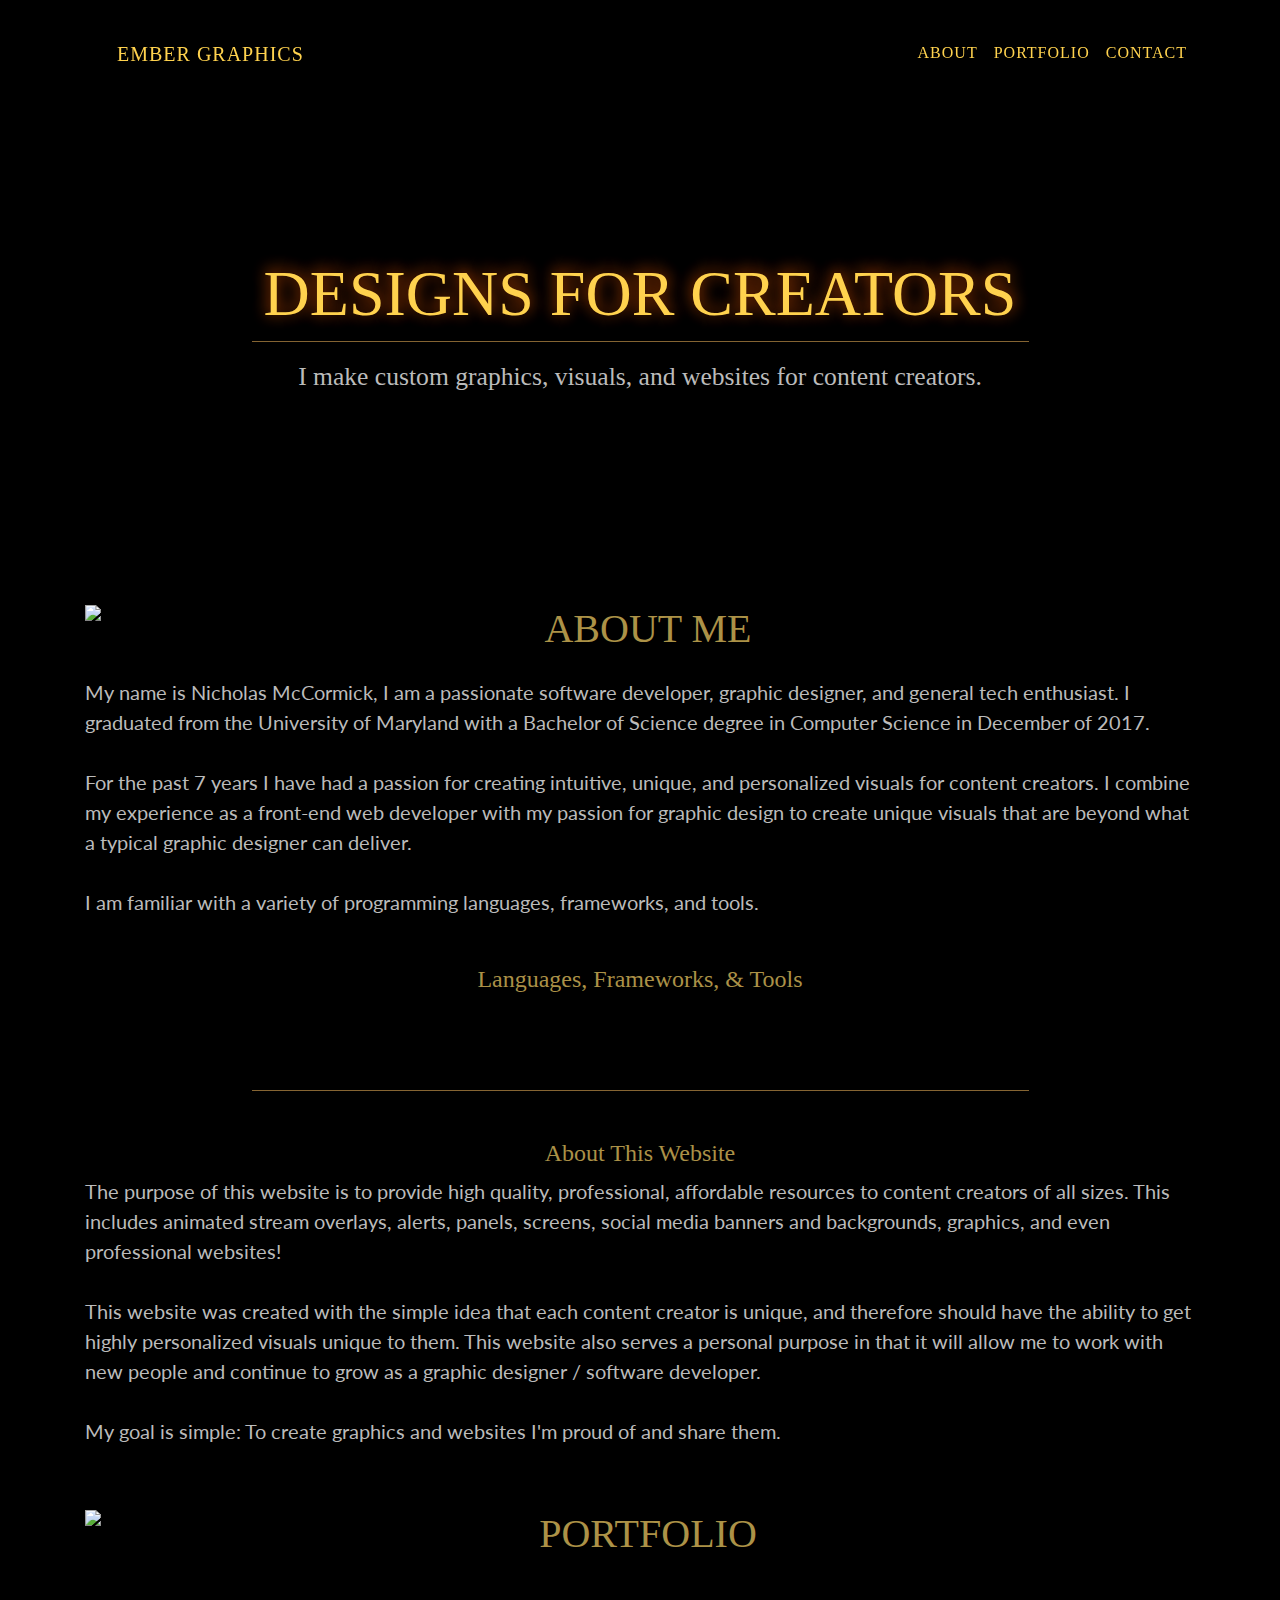
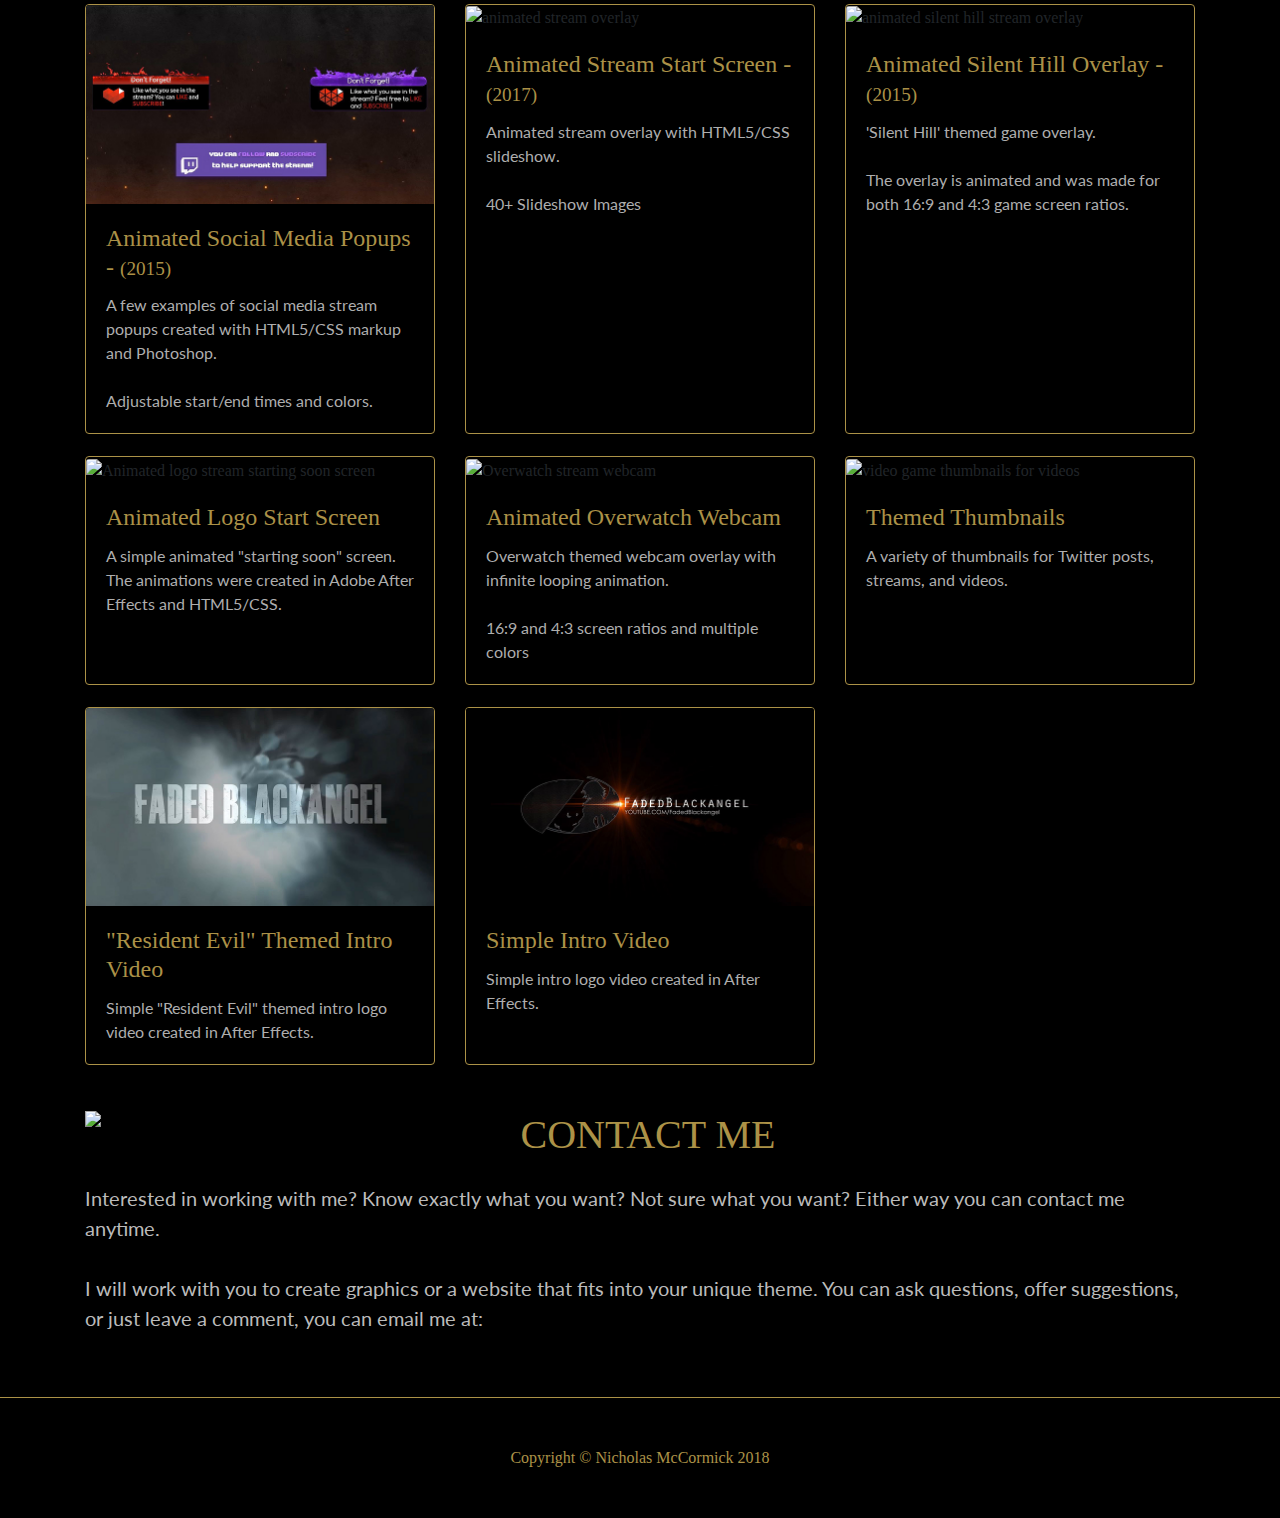
==== commit 879cc14e: "Site update" ====
--- a/index.html
+++ b/index.html
@@ -79,13 +79,13 @@
         <div class="collapse navbar-collapse">
           <ul class="navbar-nav ml-auto">
             <li class="nav-item">
-              <a id="nav-About" class="nav-link nav-text" href="javascript:void(0)">About</a>
+              <a id="nav-About" class="nav-link nav-text nav-animation" href="javascript:void(0)">About</a>
             </li>
             <li class="nav-item">
-              <a id="nav-Portfolio" class="nav-link nav-text" href="javascript:void(0)">Portfolio</a>
+              <a id="nav-Portfolio" class="nav-link nav-text nav-animation" href="javascript:void(0)">Portfolio</a>
             </li>
             <li class="nav-item">
-              <a id="nav-Contact" class="nav-link nav-text" href="javascript:void(0)">Contact</a>
+              <a id="nav-Contact" class="nav-link nav-text nav-animation" href="javascript:void(0)">Contact</a>
             </li>
           </ul>
         </div>
@@ -118,7 +118,7 @@
       <div id="myJumbotron-Text" class="container text-center jumbotron-text">
         <h1 class="my-font display-4 jumbo-text-shadow">DESIGNS FOR CREATORS</h1>
         <hr>
-        <p class="lead" style="font-size: 2vw;">I make custom graphics, visuals, and gadgets for content creators.</p>
+        <p class="lead" style="font-size: 2vw;">I make custom graphics, visuals, and websites for content creators.</p>
       </div>
     </header>
 <!-- Header End -->
@@ -152,37 +152,37 @@
 
               <ul class="list-inline list-icons text-center">
             <li class="list-inline-item">
-              <i class="devicon-html5-plain-wordmark"></i>
-            </li>
-            <li class="list-inline-item">
-              <i class="devicon-css3-plain-wordmark"></i>
-            </li>
-            <li class="list-inline-item">
-              <i class="devicon-javascript-plain"></i>
-            </li>
-            <li class="list-inline-item">
-              <i class="devicon-jquery-plain-wordmark"></i>
-            </li>
-            <li class="list-inline-item">
-              <i class="devicon-bootstrap-plain-wordmark"></i>
-            </li>
-            <li class="list-inline-item">
-              <i class="devicon-sass-original"></i>
-            </li>
-            <li class="list-inline-item">
-              <i class="devicon-photoshop-plain"></i>
-            </li>
-            <li class="list-inline-item">
-              <i class="devicon-cplusplus-plain-wordmark"></i>
-            </li>
-            <li class="list-inline-item">
-              <i class="devicon-java-plain-wordmark"></i>
-            </li>
-            <li class="list-inline-item">
-              <i class="devicon-nodejs-plain-wordmark"></i>
-            </li>
-            <li class="list-inline-item">
-              <i class="devicon-github-plain"></i>
+              <i class="devicon-html5-plain-wordmark nav-animation"></i>
+            </li>
+            <li class="list-inline-item">
+              <i class="devicon-css3-plain-wordmark nav-animation"></i>
+            </li>
+            <li class="list-inline-item">
+              <i class="devicon-javascript-plain nav-animation"></i>
+            </li>
+            <li class="list-inline-item">
+              <i class="devicon-jquery-plain-wordmark nav-animation"></i>
+            </li>
+            <li class="list-inline-item">
+              <i class="devicon-bootstrap-plain-wordmark nav-animation"></i>
+            </li>
+            <li class="list-inline-item">
+              <i class="devicon-sass-original nav-animation"></i>
+            </li>
+            <li class="list-inline-item">
+              <i class="devicon-photoshop-plain nav-animation"></i>
+            </li>
+            <li class="list-inline-item">
+              <i class="devicon-cplusplus-plain-wordmark nav-animation"></i>
+            </li>
+            <li class="list-inline-item">
+              <i class="devicon-java-plain-wordmark nav-animation"></i>
+            </li>
+            <li class="list-inline-item">
+              <i class="devicon-nodejs-plain-wordmark nav-animation"></i>
+            </li>
+            <li class="list-inline-item">
+              <i class="devicon-github-plain nav-animation"></i>
             </li>
           </ul>
 
@@ -191,14 +191,14 @@
           <p class="lead about-font">
             The purpose of this website is to provide high quality, professional,
             affordable resources to content creators of all sizes. This includes animated stream overlays,
-            alerts, panels, screens, graphics, social media banners and backgrounds, websites and much more.
+            alerts, panels, screens, social media banners and backgrounds, graphics, and even professional websites!
             <br><br>
             This website was created with the simple idea that each content creator is unique,
             and therefore should have the ability to get highly personalized visuals unique to them.
             This website also serves a personal purpose in that it will allow me to work with new people
              and continue to grow as a graphic designer / software developer.
              <br><br>
-             My goal is simple: To create graphics I'm proud of and share them.
+             My goal is simple: To create graphics and websites I'm proud of and share them.
           </p>
 
 
@@ -293,6 +293,32 @@
                 </div>
               </div>
             </div>
+
+            <div class="col-lg-4 col-sm-6 portfolio-item">
+              <div class="card h-100">
+                <a onClick="openImg('image7')"><img class="card-img-top" src="images/portfolio/8.jpg" alt=""></a>
+                <div class="card-body">
+                  <h4 class="card-title">
+                    <a href="javascript:void(0)" onclick="openImg('image7')">"Resident Evil" Themed Intro Video</a>
+                  </h4>
+                  <p class="card-text inner-text">Simple "Resident Evil" themed intro logo video created in After Effects.</p>
+                </div>
+              </div>
+            </div>
+
+            <div class="col-lg-4 col-sm-6 portfolio-item">
+              <div class="card h-100">
+                <a onClick="openImg('image8')"><img class="card-img-top" src="images/portfolio/9.jpg" alt=""></a>
+                <div class="card-body">
+                  <h4 class="card-title">
+                    <a href="javascript:void(0)" onclick="openImg('image8')">Simple Intro Video</a>
+                  </h4>
+                  <p class="card-text inner-text">Simple intro logo video created in After Effects.</p>
+                </div>
+              </div>
+            </div>
+
+
           </div>
 
           <!-- /.row -->
@@ -306,7 +332,7 @@
           <a href="javascript:void(0)" class="closebtn" onclick="closeImg('image1'); stopVideo('image1')">&times;</a>
           <div class="overlay-content-img">
 
-            <iframe width="840" height="473" src="https://www.youtube.com/embed/nMKFCQlynO8"
+            <iframe width="840" height="473" src="https://www.youtube.com/embed/fFaF9XUJ9xs"
             frameborder="0" allow="autoplay; encrypted-media" allowfullscreen></iframe>
           </div>
         </div>
@@ -356,6 +382,28 @@
           <a href="javascript:void(0)" class="closebtn" onclick="closeImg('image6')">&times;</a>
           <div class="overlay-content-img">
             <img class="img-fluid w-75 mt-0" src="images/portfolio/7-lg.jpg" alt="">
+
+
+          </div>
+        </div>
+
+        <!-- Image 7 RE themed intro-->
+        <div id="image7" class="overlay">
+          <a href="javascript:void(0)" class="closebtn" onclick="closeImg('image7'); stopVideo('image7')">&times;</a>
+          <div class="overlay-content-img">
+            <iframe width="840" height="473" src="https://www.youtube.com/embed/sEvErkWKkAU?rel=0"
+            frameborder="0" allow="autoplay; encrypted-media" allowfullscreen></iframe>
+
+
+          </div>
+        </div>
+
+        <!-- Image 8 Simple Intro video -->
+        <div id="image8" class="overlay">
+          <a href="javascript:void(0)" class="closebtn" onclick="closeImg('image8'); stopVideo('image8')">&times;</a>
+          <div class="overlay-content-img">
+            <iframe width="840" height="473" src="https://www.youtube.com/embed/3ZG2du3yeXI?rel=0"
+            frameborder="0" allow="autoplay; encrypted-media" allowfullscreen></iframe>
 
 
           </div>
@@ -375,7 +423,7 @@
                   Interested in working with me? Know exactly what you want?
                   Not sure what you want? Either way you can contact me anytime.
                   <br> <br>
-                  I will work with you to create graphics that fit into your unique theme.
+                  I will work with you to create graphics or a website that fits into your unique theme.
                   You can ask questions, offer suggestions, or just leave a comment, you can email me at:
 
                 </p>
--- a/css/website_v2.css
+++ b/css/website_v2.css
@@ -20,9 +20,6 @@
   padding-top: 22px;
 }
 
-a:hover {
-  text-decoration: none;
-}
 
 
 /*Nav Bar CSS */
@@ -55,9 +52,11 @@
   color: #ffd24e;
 }
 
-.nav-animation {
+.nav-animation:hover {
     animation: fire 1.2s ease-in-out 0s infinite alternate;
 }
+
+
 
 .jumbotron-text {
   color: #ffd24e;
@@ -99,7 +98,8 @@
 /* Change link hover color */
 a:hover{
   color: #ffd24e;
-  animation: fire 1.2s ease-in-out 0s infinite alternate;
+  text-decoration: none;
+
 }
 
 /* Jumbotron */
@@ -258,7 +258,7 @@
 }
 
 h4 > a:hover{
-  color: #ffeed8;
+  color: #ffd24e;
   text-decoration: none;
 }
 
@@ -277,6 +277,7 @@
 .list-icons .list-inline-item i:hover {
     color: #fd7725;
 }
+
 
 .header-color {
   color: #ab9147;
